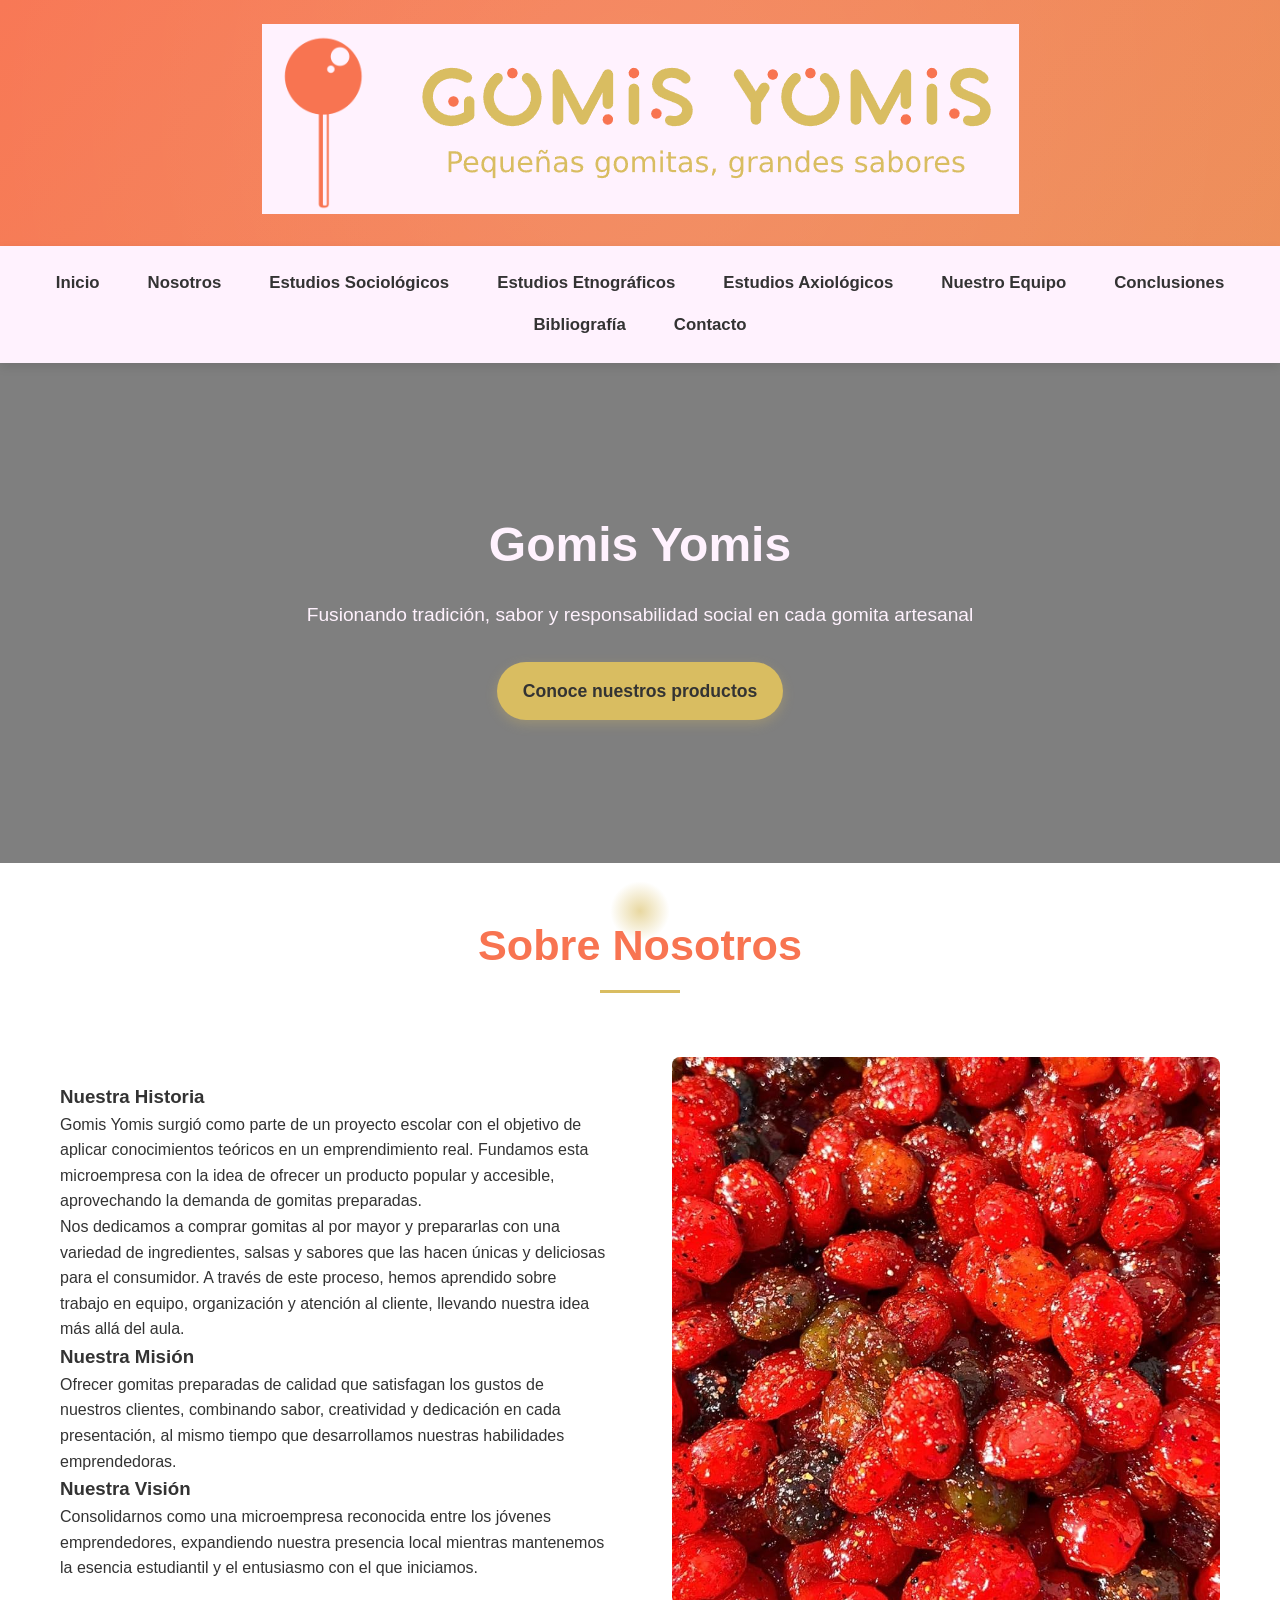
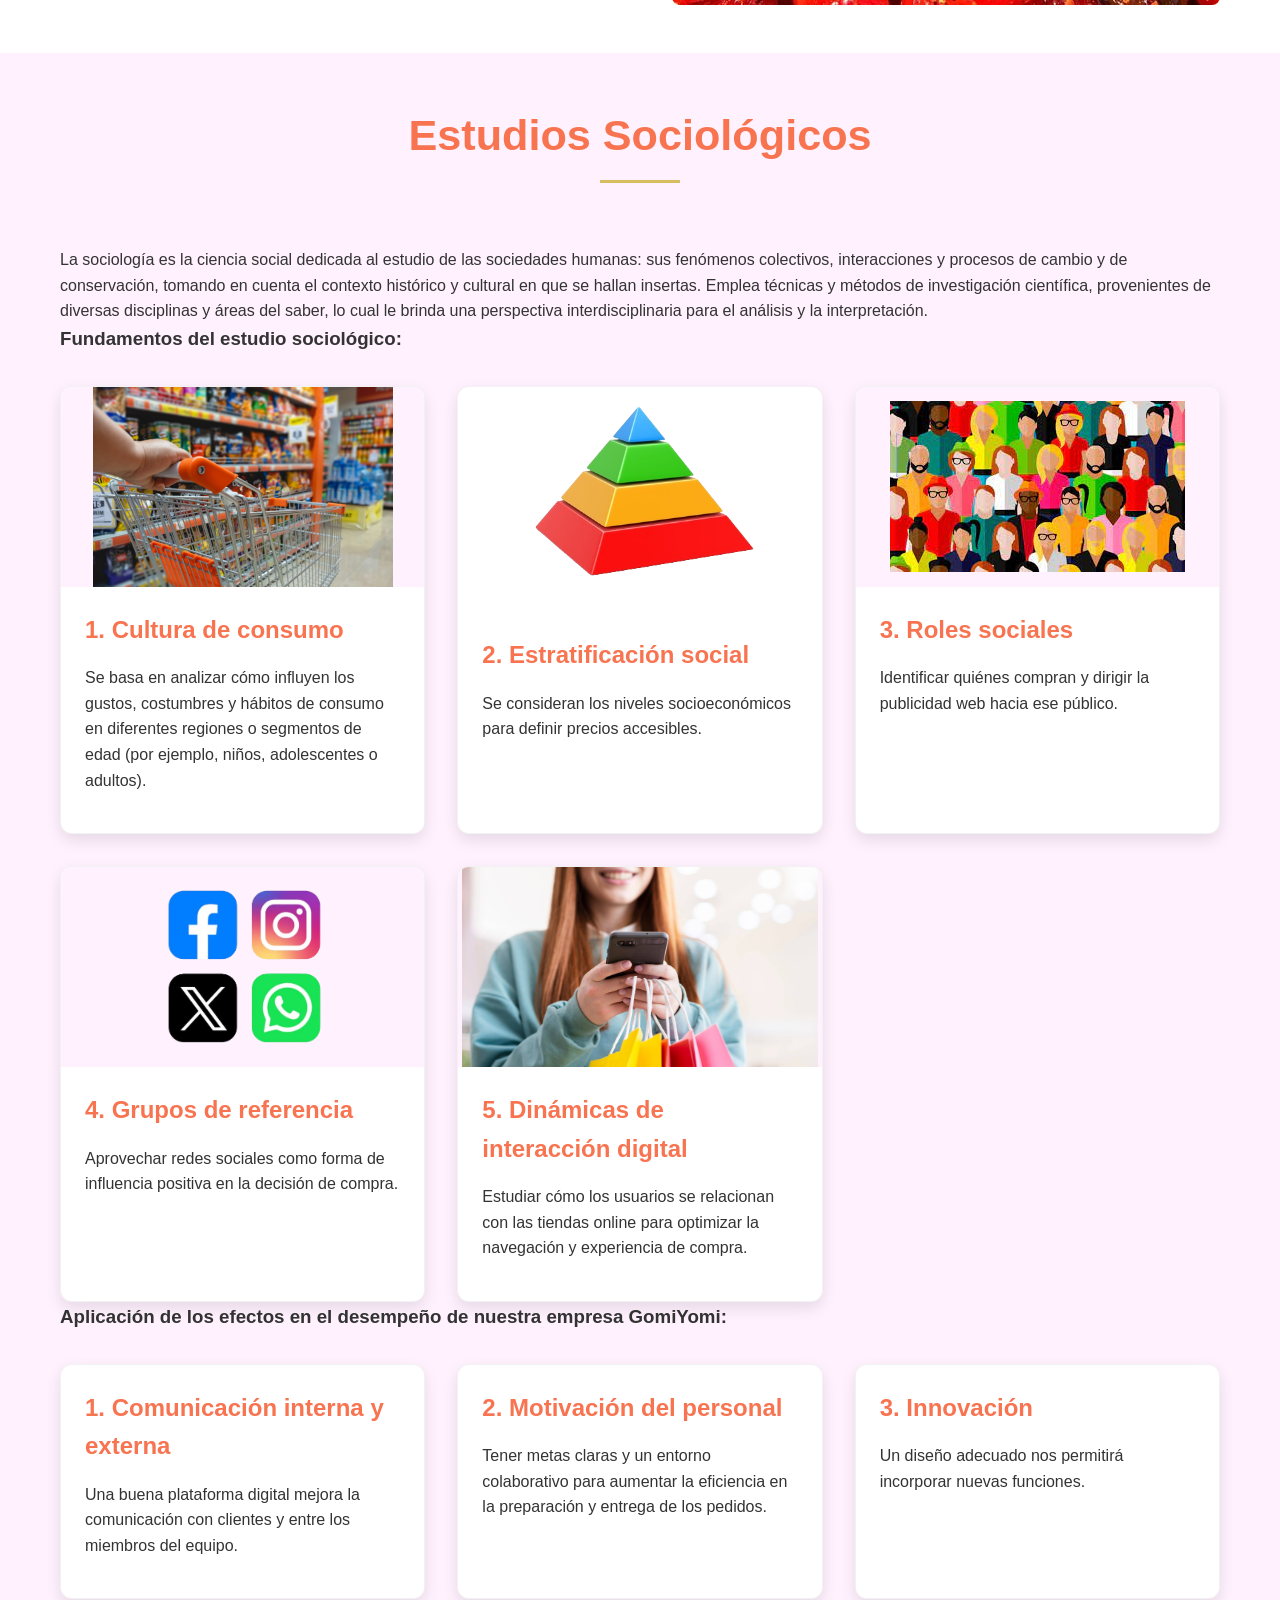
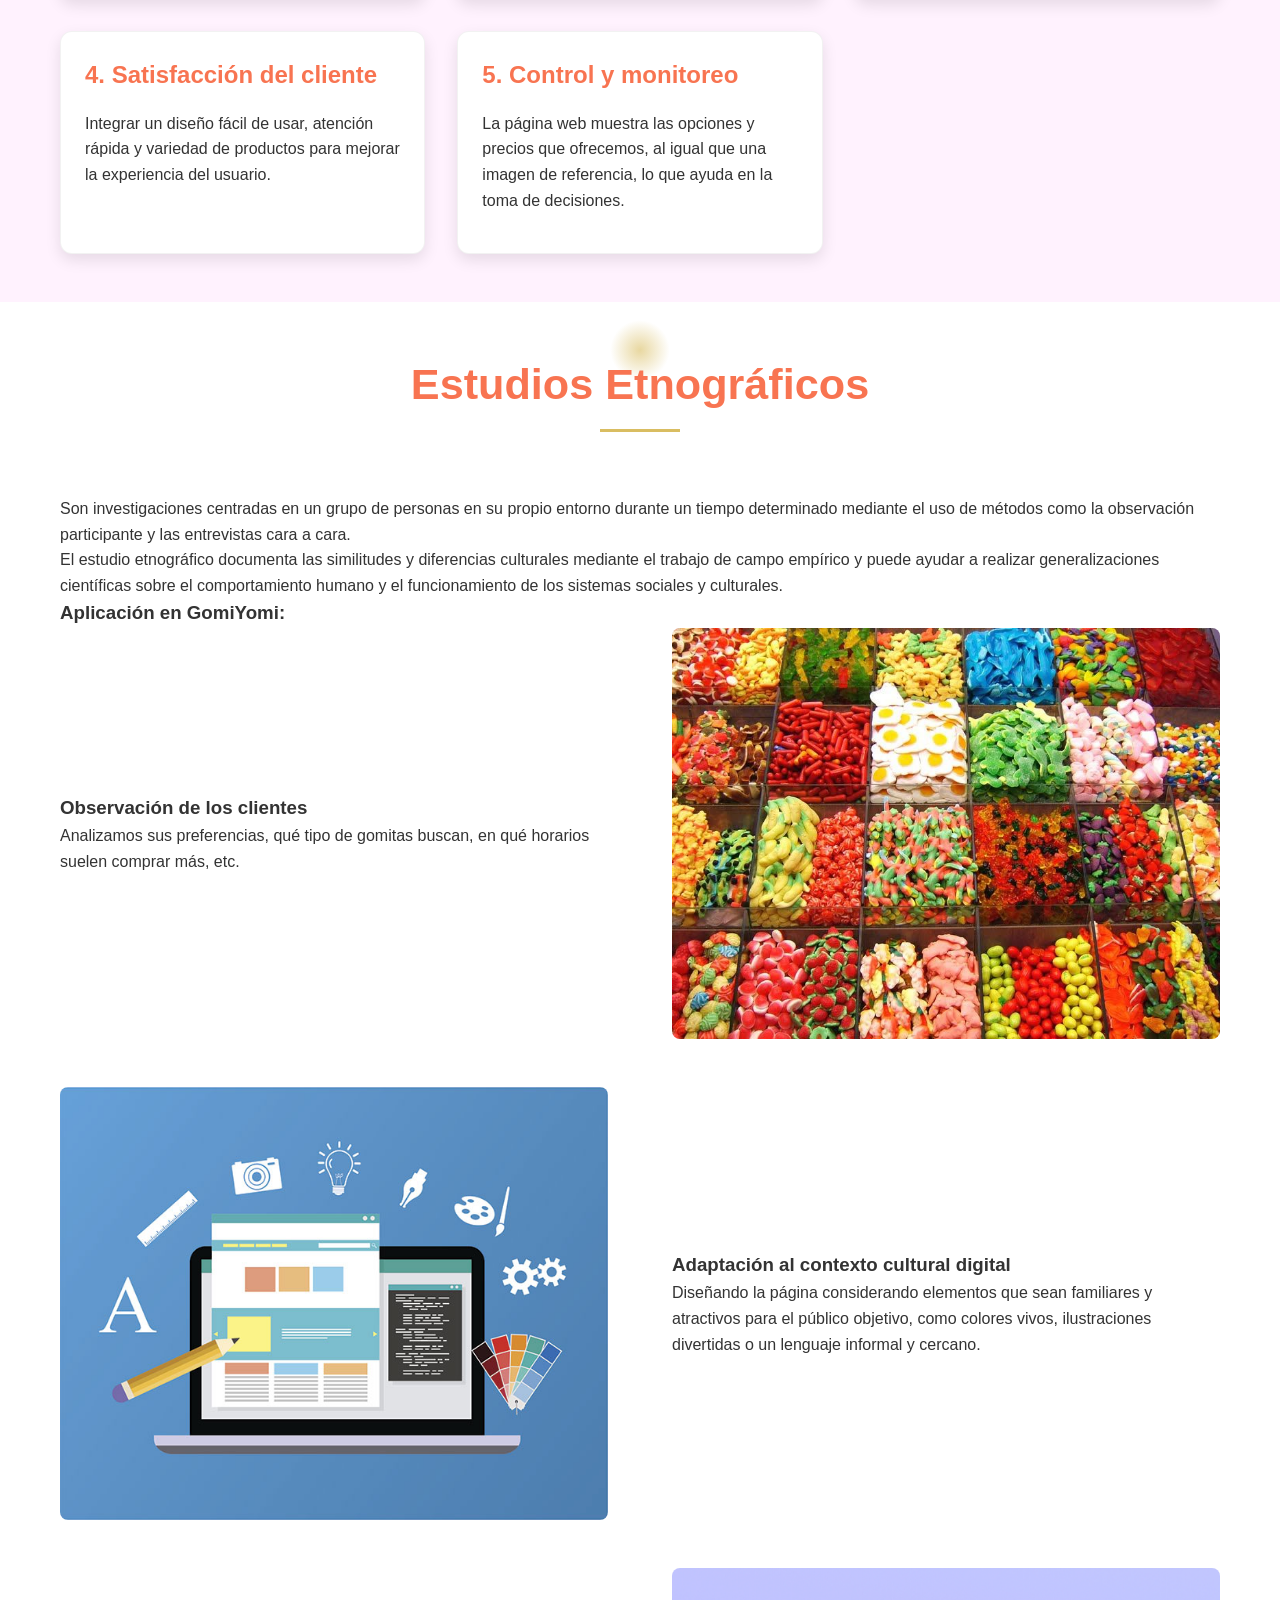
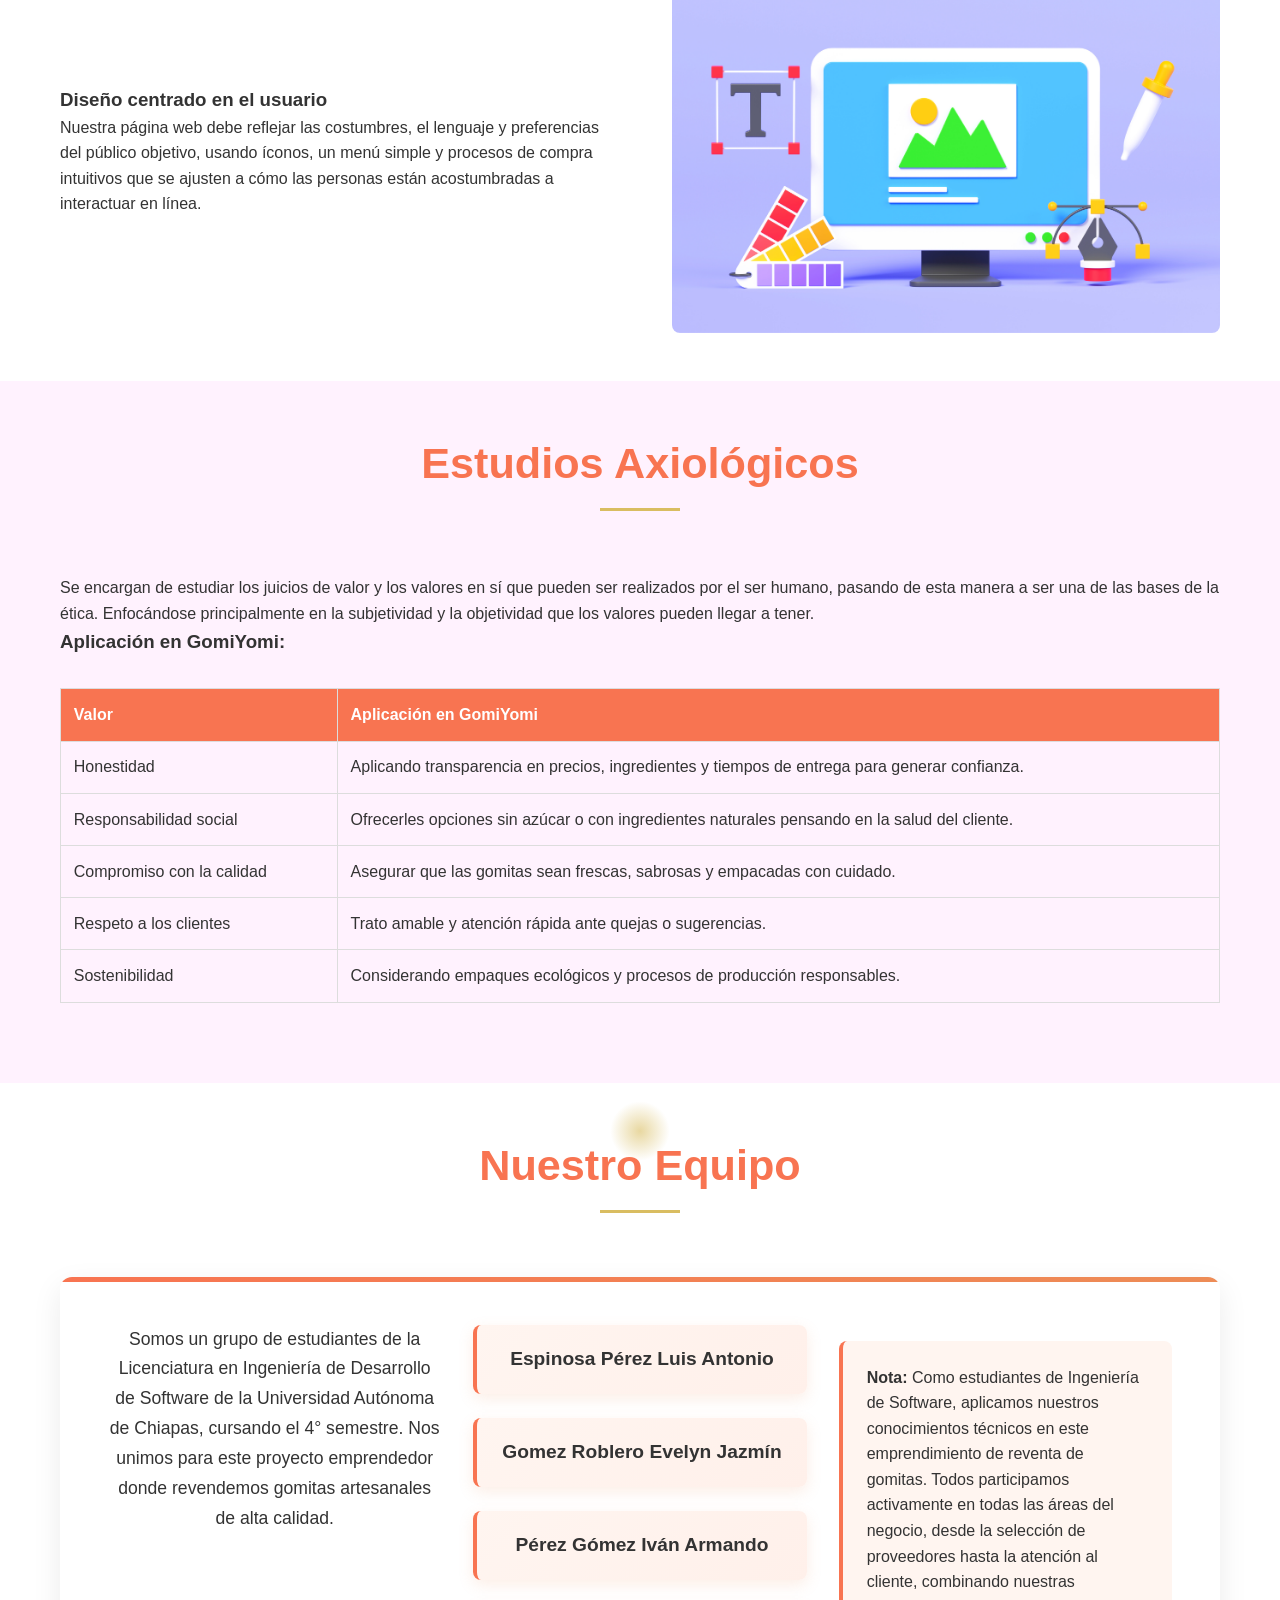
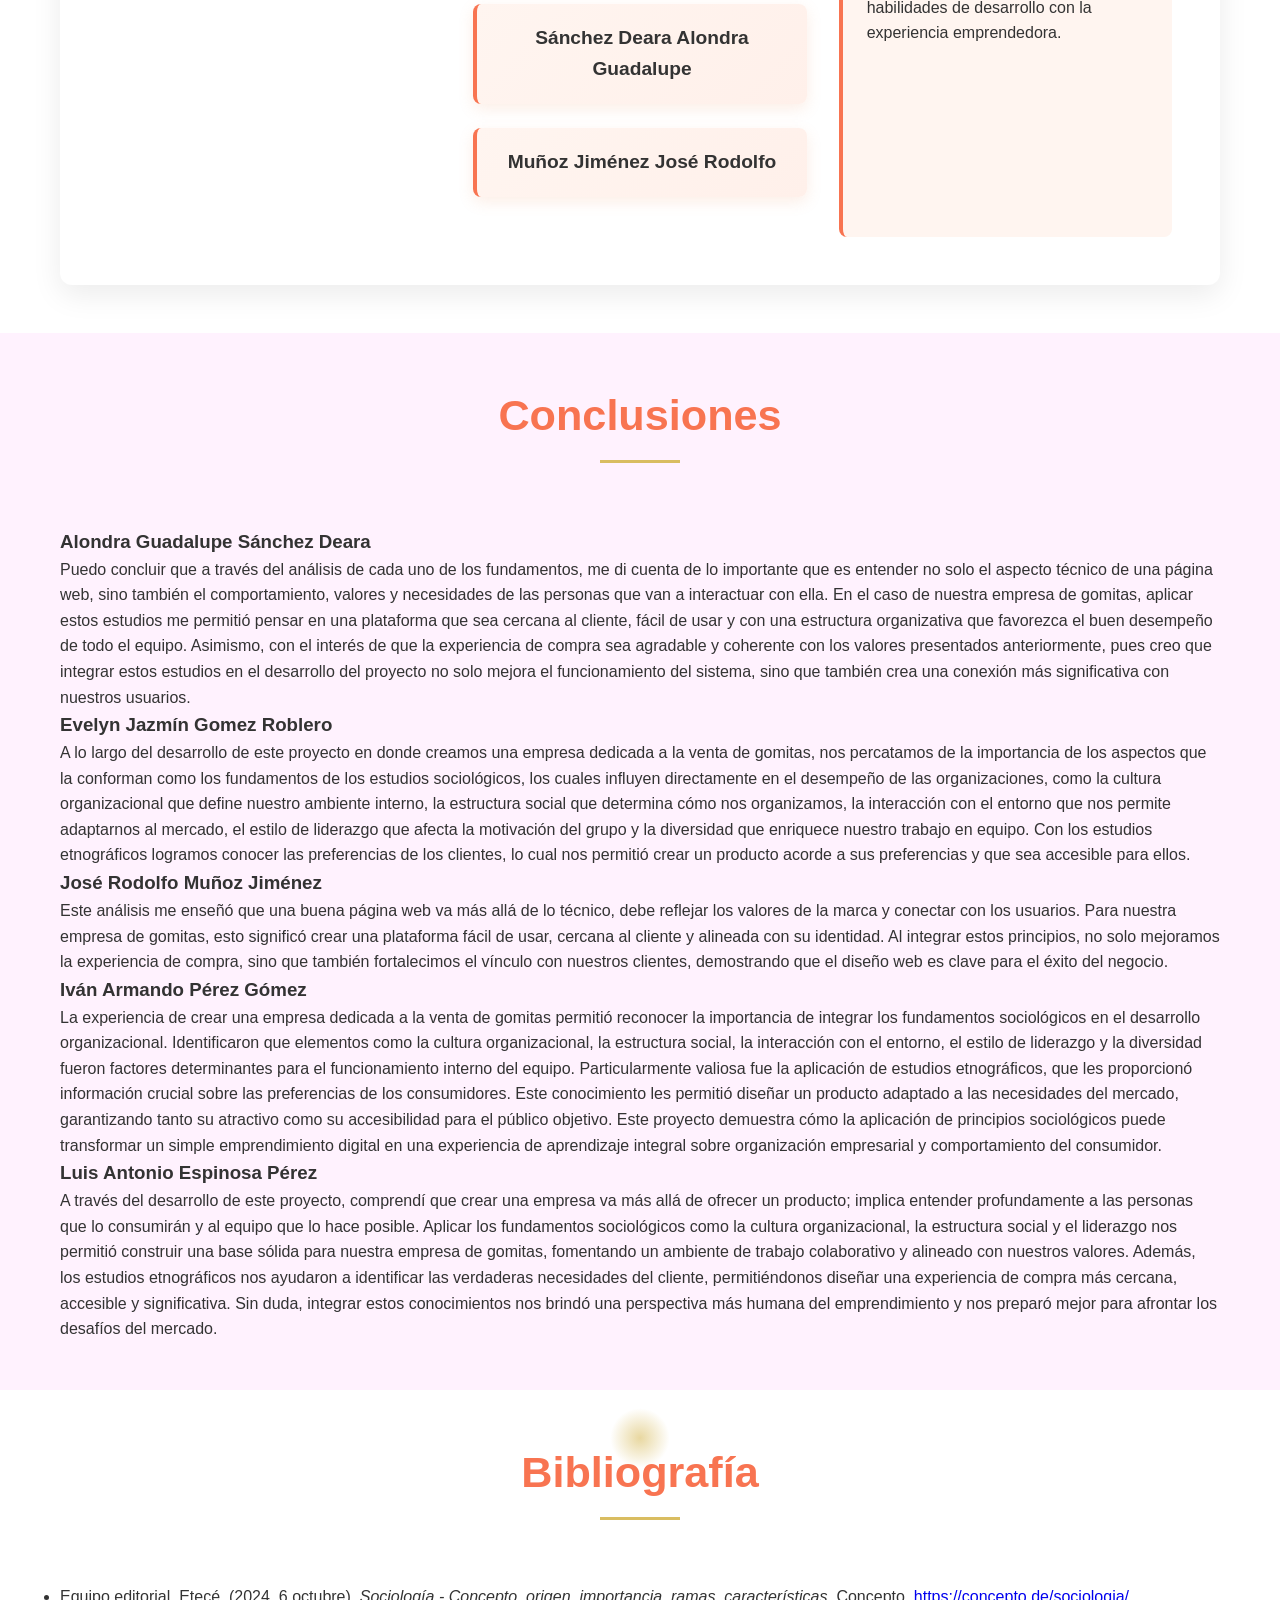
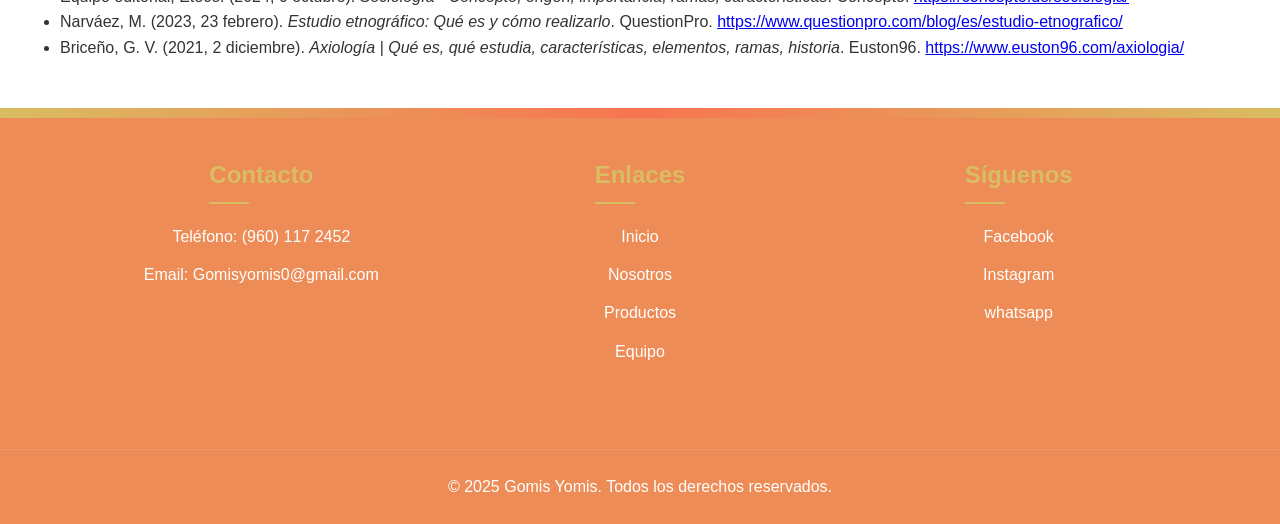
==== index.html @ 1a744a92 "Add files via upload" ====
<!DOCTYPE html>
<html lang="es">
<head>
<meta charset="UTF-8">
<meta name="viewport" content="width=device-width, initial-scale=1.0">
<title>Gomis Yomis - Dulzura con Identidad</title>
<link rel="stylesheet" href="CSSDEGOMITAS.css">
</head>
<body>
    <header>
        <div class="container">
            <div class="header-logo">
                <img src="logo.png" alt="Logo de Gomis Yomis" class="logo-image">
            </div>
        </div>
    </header>

<nav>
    <ul>
        <li><a href="#inicio">Inicio</a></li>
        <li><a href="#nosotros">Nosotros</a></li>
        <li><a href="#sociologia">Estudios Sociológicos</a></li>
        <li><a href="#etnografia">Estudios Etnográficos</a></li>
        <li><a href="#axiologia">Estudios Axiológicos</a></li>
        <li><a href="#equipo">Nuestro Equipo</a></li>
        <li><a href="#conclusiones">Conclusiones</a></li>
        <li><a href="#bibliografia">Bibliografía</a></li>
        <li><a href="#contacto">Contacto</a></li>
    </ul>
</nav>

<section class="hero" id="inicio">
    <div class="hero-content">
        <h1>Gomis Yomis</h1>
        <p>Fusionando tradición, sabor y responsabilidad social en cada gomita artesanal</p>
        <a href="gomitas.html" class="btn">Conoce nuestros productos</a>
    </div>
</section>

<section id="nosotros">
    <div class="container">
        <div class="section-title">
            <h2>Sobre Nosotros</h2>
        </div>
        <div class="about-content">
            <div class="about-text">
                <h3>Nuestra Historia</h3>
                <p>Gomis Yomis surgió como parte de un proyecto escolar con el objetivo de aplicar conocimientos teóricos en un emprendimiento real. Fundamos esta microempresa con la idea de ofrecer un producto popular y accesible, aprovechando la demanda de gomitas preparadas.</p>
                <p>Nos dedicamos a comprar gomitas al por mayor y prepararlas con una variedad de ingredientes, salsas y sabores que las hacen únicas y deliciosas para el consumidor. A través de este proceso, hemos aprendido sobre trabajo en equipo, organización y atención al cliente, llevando nuestra idea más allá del aula.</p>
                <h3>Nuestra Misión</h3>
                <p>Ofrecer gomitas preparadas de calidad que satisfagan los gustos de nuestros clientes, combinando sabor, creatividad y dedicación en cada presentación, al mismo tiempo que desarrollamos nuestras habilidades emprendedoras.</p>
                <h3>Nuestra Visión</h3>
                <p>Consolidarnos como una microempresa reconocida entre los jóvenes emprendedores, expandiendo nuestra presencia local mientras mantenemos la esencia estudiantil y el entusiasmo con el que iniciamos.</p>
            </div>
            <div class="about-image">
                <img src="fto1.jpg" alt="Gomitas preparadas por estudiantes emprendedores" />
            </div>
        </div>
    </div>
</section>


<section id="sociologia" style="background-color: var(--light-bg);">
    <div class="container">
        <div class="section-title">
            <h2>Estudios Sociológicos</h2>
        </div>
        <p>La sociología es la ciencia social dedicada al estudio de las sociedades humanas: sus fenómenos colectivos, interacciones y procesos de cambio y de conservación, tomando en cuenta el contexto histórico y cultural en que se hallan insertas. Emplea técnicas y métodos de investigación científica, provenientes de diversas disciplinas y áreas del saber, lo cual le brinda una perspectiva interdisciplinaria para el análisis y la interpretación.</p>
        
        <h3>Fundamentos del estudio sociológico:</h3>
        <div class="cards-container">
            <div class="card">
                <div class="card-img">
                    <img src="fto2.png" alt="Cultura de consumo" />
                </div>
                <div class="card-content">
                    <h3>1. Cultura de consumo</h3>
                    <p>Se basa en analizar cómo influyen los gustos, costumbres y hábitos de consumo en diferentes regiones o segmentos de edad (por ejemplo, niños, adolescentes o adultos).</p>
                </div>
            </div>
            
            <div class="card">
                <div style="display: flex; justify-content: center;">
                    <img src="estratificacion.png" alt="Estratificación social" style="width: 300px; height: auto;" />
                </div>
                <div class="card-content">
                    <h3>2. Estratificación social</h3>
                    <p>Se consideran los niveles socioeconómicos para definir precios accesibles.</p>
                </div>
            </div>
            
            
            <div class="card">
                <div class="card-img">
                    <img src="roles.jpeg" alt="Roles sociales" />
                </div>
                <div class="card-content">
                    <h3>3. Roles sociales</h3>
                    <p>Identificar quiénes compran y dirigir la publicidad web hacia ese público.</p>
                </div>
            </div>
            
            <div class="card">
                <div class="card-img">
                    <img src="red solcial.png" alt="Grupos de referencia" />
                </div>
                <div class="card-content">
                    <h3>4. Grupos de referencia</h3>
                    <p>Aprovechar redes sociales como forma de influencia positiva en la decisión de compra.</p>
                </div>
            </div>
            
            <div class="card">
                <div class="card-img">
                    <img src="dinamicas.jpg" alt="Dinámicas de interacción digital" />
                </div>
                <div class="card-content">
                    <h3>5. Dinámicas de interacción digital</h3>
                    <p>Estudiar cómo los usuarios se relacionan con las tiendas online para optimizar la navegación y experiencia de compra.</p>
                </div>
            </div>
        </div>
        
        <h3>Aplicación de los efectos en el desempeño de nuestra empresa GomiYomi:</h3>
        <div class="cards-container">
            <div class="card">
                <div class="card-content">
                    <h3>1. Comunicación interna y externa</h3>
                    <p>Una buena plataforma digital mejora la comunicación con clientes y entre los miembros del equipo.</p>
                </div>
            </div>
            
            <div class="card">
                <div class="card-content">
                    <h3>2. Motivación del personal</h3>
                    <p>Tener metas claras y un entorno colaborativo para aumentar la eficiencia en la preparación y entrega de los pedidos.</p>
                </div>
            </div>
            
            <div class="card">
                <div class="card-content">
                    <h3>3. Innovación</h3>
                    <p>Un diseño adecuado nos permitirá incorporar nuevas funciones.</p>
                </div>
            </div>
            
            <div class="card">
                <div class="card-content">
                    <h3>4. Satisfacción del cliente</h3>
                    <p>Integrar un diseño fácil de usar, atención rápida y variedad de productos para mejorar la experiencia del usuario.</p>
                </div>
            </div>
            
            <div class="card">
                <div class="card-content">
                    <h3>5. Control y monitoreo</h3>
                    <p>La página web muestra las opciones y precios que ofrecemos, al igual que una imagen de referencia, lo que ayuda en la toma de decisiones.</p>
                </div>
            </div>
        </div>
    </div>
</section>

<section id="etnografia">
    <div class="container">
        <div class="section-title">
            <h2>Estudios Etnográficos</h2>
        </div>
        
        <p>Son investigaciones centradas en un grupo de personas en su propio entorno durante un tiempo determinado mediante el uso de métodos como la observación participante y las entrevistas cara a cara.</p>
        
        <p>El estudio etnográfico documenta las similitudes y diferencias culturales mediante el trabajo de campo empírico y puede ayudar a realizar generalizaciones científicas sobre el comportamiento humano y el funcionamiento de los sistemas sociales y culturales.</p>
        
        <h3>Aplicación en GomiYomi:</h3>
        
        <div class="alternating-section">
            <div class="alternating-item">
                <div class="alternating-text">
                    <h3>Observación de los clientes</h3>
                    <p>Analizamos sus preferencias, qué tipo de gomitas buscan, en qué horarios suelen comprar más, etc.</p>
                </div>
                <div class="alternating-image">
                    <img src="observacion.jpg" alt="Observación de clientes" />
                </div>
            </div>
            
            <div class="alternating-item">
                <div class="alternating-text">
                    <h3>Adaptación al contexto cultural digital</h3>
                    <p>Diseñando la página considerando elementos que sean familiares y atractivos para el público objetivo, como colores vivos, ilustraciones divertidas o un lenguaje informal y cercano.</p>
                </div>
                <div class="alternating-image">
                    <img src="aplicacion.jpg" alt="Adaptación cultural digital" />
                </div>
            </div>
            
            <div class="alternating-item">
                <div class="alternating-text">
                    <h3>Diseño centrado en el usuario</h3>
                    <p>Nuestra página web debe reflejar las costumbres, el lenguaje y preferencias del público objetivo, usando íconos, un menú simple y procesos de compra intuitivos que se ajusten a cómo las personas están acostumbradas a interactuar en línea.</p>
                </div>
                <div class="alternating-image">
                    <img src="diseño.png" alt="Diseño centrado en usuario" />
                </div>
            </div>
        </div>
    </div>
</section>

<section id="axiologia" style="background-color: var(--light-bg);">
    <div class="container">
        <div class="section-title">
            <h2>Estudios Axiológicos</h2>
        </div>
        
        <p>Se encargan de estudiar los juicios de valor y los valores en sí que pueden ser realizados por el ser humano, pasando de esta manera a ser una de las bases de la ética. Enfocándose principalmente en la subjetividad y la objetividad que los valores pueden llegar a tener.</p>
        
        <h3>Aplicación en GomiYomi:</h3>
        
        <table>
            <tr>
                <th>Valor</th>
                <th>Aplicación en GomiYomi</th>
            </tr>
            <tr>
                <td>Honestidad</td>
                <td>Aplicando transparencia en precios, ingredientes y tiempos de entrega para generar confianza.</td>
            </tr>
            <tr>
                <td>Responsabilidad social</td>
                <td>Ofrecerles opciones sin azúcar o con ingredientes naturales pensando en la salud del cliente.</td>
            </tr>
            <tr>
                <td>Compromiso con la calidad</td>
                <td>Asegurar que las gomitas sean frescas, sabrosas y empacadas con cuidado.</td>
            </tr>
            <tr>
                <td>Respeto a los clientes</td>
                <td>Trato amable y atención rápida ante quejas o sugerencias.</td>
            </tr>
            <tr>
                <td>Sostenibilidad</td>
                <td>Considerando empaques ecológicos y procesos de producción responsables.</td>
            </tr>
        </table>
    </div>
</section>

<section id="equipo">
    <style>
        :root {
            --primary-color: #f87451;
            --secondary-color: #ed8c56;
            --accent-color: #e3a45b;
            --text-color: #333333;
            --light-bg: #fff2fe;
            --gold: #d9bd61;
        }
    
        * {
            margin: 0;
            padding: 0;
            box-sizing: border-box;
            font-family: 'Segoe UI', Tahoma, Geneva, Verdana, sans-serif;
        }
    
        body {
            color: var(--text-color);
            line-height: 1.6;
            font-size: 16px;
        }
    
        /* Container with responsive padding */
        .container {
            width: 100%;
            max-width: 1200px;
            margin: 0 auto;
            padding: 0 20px;
        }
    
        section {
            padding: 3rem 1rem;
        }
    
        .section-title {
            text-align: center;
            margin-bottom: 3rem;
            color: var(--primary-color);
            position: relative;
        }
    
        .section-title h2 {
            font-size: clamp(1.8rem, 5vw, 2.7rem);
            position: relative;
            display: inline-block;
            padding-bottom: 0.8rem;
            margin-bottom: 1rem;
        }
    
        .section-title h2::after {
            content: '';
            position: absolute;
            bottom: 0;
            left: 50%;
            transform: translateX(-50%);
            width: 80px;
            height: 3px;
            background-color: var(--gold);
        }
    
        .section-title::before {
            content: '';
            position: absolute;
            width: 60px;
            height: 60px;
            background: radial-gradient(circle, var(--gold) 0%, rgba(217,189,97,0) 70%);
            top: -30px;
            left: 50%;
            transform: translateX(-50%);
            border-radius: 50%;
            opacity: 0.6;
            z-index: -1;
        }
    
        .team-container {
            background-color: white;
            border-radius: 12px;
            padding: 2rem;
            box-shadow: 0 10px 30px rgba(0,0,0,0.08);
            margin-top: 1rem;
            position: relative;
            overflow: hidden;
        }
    
        .team-container::before {
            content: '';
            position: absolute;
            top: 0;
            left: 0;
            width: 100%;
            height: 5px;
            background: linear-gradient(to right, var(--primary-color), var(--secondary-color));
            z-index: 1;
        }
    
        .team-intro {
            text-align: center;
            margin-bottom: 2.5rem;
            font-size: 1.1rem;
            line-height: 1.7;
            color: var(--text-color);
            max-width: 800px;
            margin-left: auto;
            margin-right: auto;
        }
    
        .team-list {
            display: grid;
            grid-template-columns: repeat(auto-fit, minmax(280px, 1fr));
            gap: 1.5rem;
            margin-bottom: 2.5rem;
        }
    
        .team-list h3 {
            background: linear-gradient(135deg, #fff5f0, #fff0ea);
            padding: 1.2rem;
            border-radius: 8px;
            font-size: 1.2rem;
            color: var(--text-color);
            box-shadow: 0 5px 15px rgba(237, 140, 86, 0.15);
            transition: all 0.3s ease;
            position: relative;
            text-align: center;
            border-left: 4px solid var(--primary-color);
        }
    
        .team-list h3:hover {
            transform: translateY(-5px);
            box-shadow: 0 8px 20px rgba(237, 140, 86, 0.25);
        }
    
        .team-note {
            background-color: #fff5f0;
            border-left: 4px solid var(--primary-color);
            padding: 1.5rem;
            border-radius: 8px;
            position: relative;
            margin-top: 1rem;
        }
    
        .team-note p {
            margin: 0;
            color: var(--text-color);
            line-height: 1.6;
        }
    
        /* Animación fade-in para elementos */
        .fade-in {
            opacity: 0;
            transform: translateY(30px);
            transition: opacity 0.6s ease, transform 0.6s ease;
        }
    
        .fade-in.appear {
            opacity: 1;
            transform: translateY(0);
        }
    
        /* Media queries */
        @media (max-width: 576px) {
            .team-list {
                grid-template-columns: 1fr;
            }
    
            .team-container {
                padding: 1.5rem;
            }
    
            .team-list h3 {
                padding: 1rem;
                font-size: 1.1rem;
            }
        }
    
        @media (min-width: 768px) and (max-width: 991px) {
            .team-list {
                grid-template-columns: repeat(2, 1fr);
            }
        }
    
        @media (min-width: 1200px) {
            .team-container {
                padding: 3rem;
            }
        }
    </style>
    
    <div class="container">
        <div class="section-title">
            <h2>Nuestro Equipo</h2>
        </div>
        <div class="team-container fade-in">
            <p class="team-intro">Somos un grupo de estudiantes de la Licenciatura en Ingeniería de Desarrollo de Software de la Universidad Autónoma de Chiapas, cursando el 4° semestre. Nos unimos para este proyecto emprendedor donde revendemos gomitas artesanales de alta calidad.</p>
            
            <div class="team-list">
                <h3>Espinosa Pérez Luis Antonio</h3>
                <h3>Gomez Roblero Evelyn Jazmín</h3>
                <h3>Pérez Gómez Iván Armando</h3>
                <h3>Sánchez Deara Alondra Guadalupe</h3>
                <h3>Muñoz Jiménez José Rodolfo</h3>
            </div>
            
            <div class="team-note">
                <p><strong>Nota:</strong> Como estudiantes de Ingeniería de Software, aplicamos nuestros conocimientos técnicos en este emprendimiento de reventa de gomitas. Todos participamos activamente en todas las áreas del negocio, desde la selección de proveedores hasta la atención al cliente, combinando nuestras habilidades de desarrollo con la experiencia emprendedora.</p>
            </div>
        </div>
    </div>
    
    <script>
        // Script para activar la animación fade-in al scroll
        document.addEventListener('DOMContentLoaded', function() {
            const fadeElements = document.querySelectorAll('.fade-in');
            
            function checkFade() {
                fadeElements.forEach(element => {
                    const elementTop = element.getBoundingClientRect().top;
                    const elementBottom = element.getBoundingClientRect().bottom;
                    const isVisible = (elementTop < window.innerHeight) && (elementBottom > 0);
                    
                    if (isVisible) {
                        element.classList.add('appear');
                    }
                });
            }
            
            // Check on load
            checkFade();
            
            // Check on scroll
            window.addEventListener('scroll', checkFade);
        });
    </script>
</section>

<section id="conclusiones" style="background-color: var(--light-bg);">
    <div class="container">
        <div class="section-title">
            <h2>Conclusiones</h2>
        </div>
        
        <div class="conclusion-card">
            <h3>Alondra Guadalupe Sánchez Deara</h3>
            <p>Puedo concluir que a través del análisis de cada uno de los fundamentos, me di cuenta de lo importante que es entender no solo el aspecto técnico de una página web, sino también el comportamiento, valores y necesidades de las personas que van a interactuar con ella. En el caso de nuestra empresa de gomitas, aplicar estos estudios me permitió pensar en una plataforma que sea cercana al cliente, fácil de usar y con una estructura organizativa que favorezca el buen desempeño de todo el equipo. Asimismo, con el interés de que la experiencia de compra sea agradable y coherente con los valores presentados anteriormente, pues creo que integrar estos estudios en el desarrollo del proyecto no solo mejora el funcionamiento del sistema, sino que también crea una conexión más significativa con nuestros usuarios.</p>
        </div>
        
        <div class="conclusion-card">
            <h3>Evelyn Jazmín Gomez Roblero </h3>
            <p>A lo largo del desarrollo de este proyecto en donde creamos una empresa dedicada a la venta de gomitas, nos percatamos de la importancia de los aspectos que la conforman como los fundamentos de los estudios sociológicos, los cuales influyen directamente en el desempeño de las organizaciones, como la cultura organizacional que define nuestro ambiente interno, la estructura social que determina cómo nos organizamos, la interacción con el entorno que nos permite adaptarnos al mercado, el estilo de liderazgo que afecta la motivación del grupo y la diversidad que enriquece nuestro trabajo en equipo. Con los estudios etnográficos logramos conocer las preferencias de los clientes, lo cual nos permitió crear un producto acorde a sus preferencias y que sea accesible para ellos.</p>
        </div>
        
        <div class="conclusion-card">
            <h3>José Rodolfo Muñoz Jiménez</h3>
            <p>Este análisis me enseñó que una buena página web va más allá de lo técnico, debe reflejar los valores de la marca y conectar con los usuarios. Para nuestra empresa de gomitas, esto significó crear una plataforma fácil de usar, cercana al cliente y alineada con su identidad. Al integrar estos principios, no solo mejoramos la experiencia de compra, sino que también fortalecimos el vínculo con nuestros clientes, demostrando que el diseño web es clave para el éxito del negocio.</p>
        </div>
        
        <div class="conclusion-card">
            <h3>Iván Armando Pérez Gómez</h3>
            <p>La experiencia de crear una empresa dedicada a la venta de gomitas permitió reconocer la importancia de integrar los fundamentos sociológicos en el desarrollo organizacional. Identificaron que elementos como la cultura organizacional, la estructura social, la interacción con el entorno, el estilo de liderazgo y la diversidad fueron factores determinantes para el funcionamiento interno del equipo. Particularmente valiosa fue la aplicación de estudios etnográficos, que les proporcionó información crucial sobre las preferencias de los consumidores. Este conocimiento les permitió diseñar un producto adaptado a las necesidades del mercado, garantizando tanto su atractivo como su accesibilidad para el público objetivo. Este proyecto demuestra cómo la aplicación de principios sociológicos puede transformar un simple emprendimiento digital en una experiencia de aprendizaje integral sobre organización empresarial y comportamiento del consumidor.</p>
        </div>
        
        <div class="conclusion-card">
            <h3>Luis Antonio Espinosa Pérez</h3>
            <p>A través del desarrollo de este proyecto, comprendí que crear una empresa va más allá de ofrecer un producto; implica entender profundamente a las personas que lo consumirán y al equipo que lo hace posible. Aplicar los fundamentos sociológicos como la cultura organizacional, la estructura social y el liderazgo nos permitió construir una base sólida para nuestra empresa de gomitas, fomentando un ambiente de trabajo colaborativo y alineado con nuestros valores. Además, los estudios etnográficos nos ayudaron a identificar las verdaderas necesidades del cliente, permitiéndonos diseñar una experiencia de compra más cercana, accesible y significativa. Sin duda, integrar estos conocimientos nos brindó una perspectiva más humana del emprendimiento y nos preparó mejor para afrontar los desafíos del mercado.</p>
        </div>
    </div>
</section>

<section id="bibliografia">
    <div class="container">
        <div class="section-title">
            <h2>Bibliografía</h2>
        </div>
        <ul class="bibliography-list">
            <li>Equipo editorial, Etecé. (2024, 6 octubre). <em>Sociología - Concepto, origen, importancia, ramas, características</em>. Concepto. <a href="https://concepto.de/sociologia/#:~:text=La%20sociolog%C3%ADa%20es%20la%20ciencia%20social%20dedicada%20al,hist%C3%B3rico%20y%20cultural%20en%20que%20se%20hallan%20insertas" target="_blank">https://concepto.de/sociologia/</a></li>
            <li>Narváez, M. (2023, 23 febrero). <em>Estudio etnográfico: Qué es y cómo realizarlo</em>. QuestionPro. <a href="https://www.questionpro.com/blog/es/estudio-etnografico/" target="_blank">https://www.questionpro.com/blog/es/estudio-etnografico/</a></li>
            <li>Briceño, G. V. (2021, 2 diciembre). <em>Axiología | Qué es, qué estudia, características, elementos, ramas, historia</em>. Euston96. <a href="https://www.euston96.com/axiologia/" target="_blank">https://www.euston96.com/axiologia/</a></li>
        </ul>
    </div>
</section>

<footer id="contacto">
    <div class="footer-content">
        <div class="footer-section">
            <h3>Contacto</h3>
            <ul>
                <li>Teléfono: (960) 117 2452</li>
                <li>Email: Gomisyomis0@gmail.com</li>
            </ul>
        </div>
        <div class="footer-section">
            <h3>Enlaces</h3>
            <ul>
                <li><a href="#inicio">Inicio</a></li>
                <li><a href="#nosotros">Nosotros</a></li>
                <li><a href="gomitas.html">Productos</a></li>
                <li><a href="#equipo">Equipo</a></li>
            </ul>
        </div>
        <div class="footer-section">
            <h3>Síguenos</h3>
            <ul>
                <li><a href="https://www.facebook.com/share/1BcoYvVq2r/">Facebook</a></li>
                <li><a href="https://www.instagram.com/_gomisyomis/profilecard/?igsh=dW93Z3dxMThhY3Ri">Instagram</a></li>
                <li><a href="https://wa.me/529601172452">whatsapp</a></li>
            </ul>
        </div>
    </div>
    <div class="copyright">
        <p>&copy; 2025 Gomis Yomis. Todos los derechos reservados.</p>
    </div>
</footer>

<script src="jsdegomitas.js"></script>
</body>
</html>
---- CSSDEGOMITAS.css ----
:root {
    --primary-color: #f87451;
    --secondary-color: #ed8c56;
    --accent-color: #e3a45b;
    --text-color: #333333;
    --light-bg: #fff2fe;
    --gold: #d9bd61;
}

* {
    margin: 0;
    padding: 0;
    box-sizing: border-box;
    font-family: 'Segoe UI', Tahoma, Geneva, Verdana, sans-serif;
}

body {
    color: var(--text-color);
    line-height: 1.6;
    font-size: 16px; /* Base font size */
}

/* Container with responsive padding */
.container {
    width: 100%;
    max-width: 1200px;
    margin: 0 auto;
    padding: 0 20px; /* Default padding for all screens */
}

header {
    background: linear-gradient(135deg, var(--primary-color), var(--secondary-color));
    color: white;
    padding: 1.5rem 0;
    text-align: center;
    position: relative;
    overflow: hidden;
}

header::before {
    content: '';
    position: absolute;
    top: -50%;
    left: -50%;
    width: 200%;
    height: 200%;
    background: radial-gradient(circle, rgba(255,255,255,0.1) 0%, rgba(255,255,255,0) 70%);
    animation: rotate 25s linear infinite;
    z-index: 1;
}

header .container {
    position: relative;
    z-index: 2;
}

header h1 {
    margin-bottom: 0.5rem;
    font-size: clamp(1.8rem, 5vw, 2.5rem); /* Responsive font size */
    text-shadow: 2px 2px 4px rgba(0,0,0,0.2);
}

header p {
    font-size: clamp(1rem, 3vw, 1.25rem); /* Responsive font size */
    opacity: 0.9;
}

@keyframes rotate {
    0% {
        transform: rotate(0deg);
    }
    100% {
        transform: rotate(360deg);
    }
}

/* Navigation styles with responsive adjustments */
nav {
    background-color: rgba(255, 242, 254, 0.97);
    box-shadow: 0 4px 10px rgba(0,0,0,0.1);
    position: sticky;
    top: 0;
    z-index: 100;
    transition: all 0.3s ease;
}

nav.scrolled {
    padding: 0.5rem 0;
}

/* Mobile navigation toggle button */
.nav-toggle {
    display: none;
    background: none;
    border: none;
    font-size: 1.5rem;
    color: var(--text-color);
    cursor: pointer;
    padding: 0.5rem;
    transition: color 0.3s;
}

.nav-toggle:hover {
    color: var(--primary-color);
}

nav ul {
    display: flex;
    justify-content: center;
    list-style: none;
    padding: 1rem 0;
    flex-wrap: wrap; /* Allow items to wrap on smaller screens */
}

nav ul li {
    margin: 0 1.5rem;
    position: relative;
    padding: 0.5rem 0;
}

nav ul li a {
    color: var(--text-color);
    text-decoration: none;
    font-weight: 600;
    font-size: 1.05rem;
    transition: all 0.3s;
    padding: 0.5rem 0;
    position: relative;
}

nav ul li a:hover {
    color: var(--primary-color);
}

nav ul li a::after {
    content: '';
    position: absolute;
    bottom: -5px;
    left: 0;
    width: 0;
    height: 2px;
    background-color: var(--primary-color);
    transition: width 0.3s ease;
}

nav ul li a:hover::after {
    width: 100%;
}

.hero {
    background: linear-gradient(rgba(0,0,0,0.5), rgba(0,0,0,0.5)), url('/api/placeholder/800/400') center/cover no-repeat;
    height: 400px;
    display: flex;
    align-items: center;
    justify-content: center;
    text-align: center;
    color: #fff2fe;
    position: relative;
}

.hero-content {
    position: relative;
    max-width: 800px;
    padding: 0 2rem;
    width: 100%;
}

.hero-content h1 {
    font-size: clamp(2rem, 6vw, 3rem); /* Responsive font size */
    margin-bottom: 1rem;
}

.hero-content p {
    font-size: clamp(1rem, 3vw, 1.2rem); /* Responsive font size */
    margin-bottom: 2rem;
}

.btn {
    display: inline-block;
    background-color: var(--gold);
    color: var(--text-color);
    padding: 0.8rem 1.5rem; /* Slightly smaller for better mobile display */
    text-decoration: none;
    border-radius: 50px;
    font-weight: bold;
    font-size: 1.1rem;
    transition: all 0.3s;
    box-shadow: 0 4px 12px rgba(217,189,97,0.3);
    border: 2px solid transparent;
}

.btn:hover {
    background-color: transparent;
    border-color: var(--gold);
    color: #fff2fe;
    transform: translateY(-3px);
    box-shadow: 0 8px 20px rgba(217,189,97,0.5);
}

section {
    padding: 3rem 1rem; /* Reduced default padding for better mobile display */
}

.section-title {
    text-align: center;
    margin-bottom: 3rem;
    color: var(--primary-color);
    position: relative;
}

.section-title h2 {
    font-size: clamp(1.8rem, 5vw, 2.7rem); /* Responsive font size */
    position: relative;
    display: inline-block;
    padding-bottom: 0.8rem;
    margin-bottom: 1rem;
}

.section-title h2::after {
    content: '';
    position: absolute;
    bottom: 0;
    left: 50%;
    transform: translateX(-50%);
    width: 80px;
    height: 3px;
    background-color: var(--gold);
}

.section-title::before {
    content: '';
    position: absolute;
    width: 60px;
    height: 60px;
    background: radial-gradient(circle, var(--gold) 0%, rgba(217,189,97,0) 70%);
    top: -30px;
    left: 50%;
    transform: translateX(-50%);
    border-radius: 50%;
    opacity: 0.6;
    z-index: -1;
}

/* Responsive grid layout */
.about-content {
    display: flex;
    align-items: center;
    gap: 2rem;
    flex-wrap: wrap; /* Allow wrapping on smaller screens */
}

.about-text {
    flex: 1 1 300px; /* Minimum width before wrapping */
}

.about-image {
    flex: 1 1 300px; /* Minimum width before wrapping */
    border-radius: 8px;
    overflow: hidden;
}

.about-image img {
    width: 100%;
    height: auto;
    display: block;
}

.cards-container {
    display: grid;
    grid-template-columns: repeat(auto-fit, minmax(280px, 1fr));
    gap: 2rem;
    margin-top: 2rem;
}

.card {
    background-color: white;
    border-radius: 12px;
    overflow: hidden;
    box-shadow: 0 6px 15px rgba(0,0,0,0.1);
    transition: transform 0.4s, box-shadow 0.4s;
    border: 1px solid rgba(0,0,0,0.05);
}

.card:hover {
    transform: translateY(-10px);
    box-shadow: 0 12px 25px rgba(0,0,0,0.15);
}

.card-img {
    height: 200px;
    background: var(--light-bg);
    display: flex;
    align-items: center;
    justify-content: center;
}

.card-img img {
    max-width: 100%;
    max-height: 100%;
    object-fit: cover;
}

.card-content {
    padding: 1.5rem;
}

.card-content h3 {
    margin-bottom: 1rem;
    color: var(--primary-color);
    font-size: clamp(1.2rem, 4vw, 1.5rem); /* Responsive font size */
}

.card-content p {
    margin-bottom: 1rem;
}

.team-container {
    display: grid;
    grid-template-columns: repeat(auto-fit, minmax(220px, 1fr));
    gap: 2rem;
}

.team-member {
    text-align: center;
    background-color: white;
    border-radius: 12px;
    padding: 2rem 1.5rem; /* Slightly reduced padding for smaller screens */
    box-shadow: 0 10px 30px rgba(0,0,0,0.08);
    transition: all 0.4s ease;
    position: relative;
    z-index: 1;
    overflow: hidden;
}

.team-member::before {
    content: '';
    position: absolute;
    top: 0;
    left: 0;
    width: 100%;
    height: 5px;
    background: linear-gradient(to right, var(--primary-color), var(--secondary-color));
    z-index: -1;
    transition: height 0.4s ease;
}

.team-member:hover {
    transform: translateY(-15px);
}

.team-member:hover::before {
    height: 100%;
    opacity: 0.05;
}

.team-member img {
    width: 140px; /* Slightly smaller for mobile */
    height: 140px;
    border-radius: 50%;
    object-fit: cover;
    margin-bottom: 1.5rem;
    border: 5px solid #fff;
    box-shadow: 0 0 20px rgba(0,0,0,0.1);
    transition: all 0.4s ease;
}

.team-member:hover img {
    transform: scale(1.1);
    border-color: var(--light-bg);
}

.team-member h3 {
    color: var(--primary-color);
    margin-bottom: 0.7rem;
    font-size: clamp(1.2rem, 4vw, 1.4rem); /* Responsive font size */
}

.team-member p {
    margin-bottom: 1rem;
    transition: all 0.3s ease;
}

.alternating-section {
    display: flex;
    flex-direction: column;
    gap: 3rem;
}

.alternating-item {
    display: flex;
    gap: 2rem;
    align-items: center;
    flex-wrap: wrap; /* Allow wrapping on smaller screens */
}

.alternating-item:nth-child(even) {
    flex-direction: row-reverse;
}

.alternating-text {
    flex: 1 1 300px; /* Minimum width before wrapping */
}

.alternating-image {
    flex: 1 1 300px; /* Minimum width before wrapping */
    border-radius: 8px;
    overflow: hidden;
}

.alternating-image img {
    width: 100%;
    height: auto;
    display: block;
}

.reference-list {
    margin-top: 2rem;
    padding-left: 2rem;
}

.reference-list li {
    margin-bottom: 1rem;
}

footer {
    background-color: var(--secondary-color);
    color: white;
    padding: 3rem 0 1.5rem;
    text-align: center;
    position: relative;
    overflow: hidden;
}

footer::before {
    content: '';
    position: absolute;
    top: 0;
    left: 0;
    width: 100%;
    height: 10px;
    background: linear-gradient(to right, var(--gold), var(--primary-color), var(--gold));
}

.footer-content {
    display: flex;
    justify-content: space-between;
    max-width: 1200px;
    margin: 0 auto;
    padding: 0 2rem;
    position: relative;
    z-index: 2;
    flex-wrap: wrap; /* Allow wrapping on smaller screens */
}

.footer-section {
    flex: 1 1 250px; /* Minimum width before wrapping */
    margin: 0 1rem 2rem; /* Added bottom margin for spacing when wrapped */
    transition: all 0.3s ease;
}

.footer-section:hover {
    transform: translateY(-5px);
}

.footer-section h3 {
    margin-bottom: 1.2rem;
    color: var(--gold);
    position: relative;
    display: inline-block;
    padding-bottom: 0.6rem;
    font-size: clamp(1.2rem, 4vw, 1.5rem); /* Responsive font size */
}

.footer-section h3::after {
    content: '';
    position: absolute;
    bottom: 0;
    left: 0;
    width: 40px;
    height: 2px;
    background-color: var(--gold);
    transition: width 0.3s ease;
}

.footer-section:hover h3::after {
    width: 100%;
}

.footer-section ul {
    list-style: none;
}

.footer-section ul li {
    margin-bottom: 0.8rem;
}

.footer-section ul li a {
    color: white;
    text-decoration: none;
    transition: all 0.3s;
    position: relative;
    padding-left: 0;
}

.footer-section ul li a::before {
    content: '→';
    position: absolute;
    left: -20px;
    opacity: 0;
    transition: all 0.3s ease;
}

.footer-section ul li a:hover {
    color: var(--gold);
    padding-left: 20px;
}

.footer-section ul li a:hover::before {
    left: 0;
    opacity: 1;
}

.copyright {
    margin-top: 2.5rem;
    padding-top: 1.5rem;
    border-top: 1px solid rgba(255,255,255,0.1);
    width: 100%;
}

/* Animaciones para elementos al hacer scroll */
.fade-in {
    opacity: 0;
    transform: translateY(30px);
    transition: opacity 0.6s ease, transform 0.6s ease;
}

.fade-in.appear {
    opacity: 1;
    transform: translateY(0);
}

/* Estilos específicos para tabs */
.tab {
    display: none;
}

.tab.active {
    display: block;
}

.tab-buttons {
    display: flex;
    justify-content: center;
    margin-bottom: 2rem;
    flex-wrap: wrap; /* Allow wrapping on smaller screens */
    gap: 0.5rem; /* Add gap between wrapped items */
}

.tab-btn {
    padding: 0.8rem 1.5rem;
    background-color: var(--light-bg);
    border: none;
    border-radius: 4px;
    margin: 0 0.5rem;
    cursor: pointer;
    font-weight: bold;
    transition: background-color 0.3s;
}

.tab-btn.active {
    background-color: var(--primary-color);
    color: white;
}

/* Responsive table styles */
table {
    width: 100%;
    border-collapse: collapse;
    margin: 2rem 0;
}

table, th, td {
    border: 1px solid #ddd;
}

th, td {
    padding: 0.8rem;
    text-align: left;
}

th {
    background-color: var(--primary-color);
    color: white;
}

tr:nth-child(even) {
    background-color: var(--light-bg);
}

/* Enhanced Media Queries for different screen sizes */
/* Extra Small Devices (phones, 576px and down) */
@media (max-width: 576px) {
    body {
        font-size: 15px;
    }
    
    section {
        padding: 2rem 1rem;
    }
    
    .hero {
        height: 300px; /* Shorter hero for mobile */
    }
    
    .btn {
        padding: 0.7rem 1.3rem;
        font-size: 1rem;
    }
    
    .nav-toggle {
        display: block;
        position: absolute;
        right: 1rem;
        top: 1rem;
    }
    
    nav ul {
        flex-direction: column;
        align-items: center;
        padding: 0;
        max-height: 0;
        overflow: hidden;
        transition: max-height 0.5s ease;
    }
    
    nav ul.open {
        max-height: 500px;
        padding: 1rem 0;
    }
    
    nav ul li {
        margin: 0.5rem 0;
        width: 100%;
        text-align: center;
    }
    
    .team-member img {
        width: 120px;
        height: 120px;
    }
    
    /* Make tables responsive */
    table {
        display: block;
        overflow-x: auto;
        white-space: nowrap;
    }
    
    .footer-section {
        flex: 1 1 100%; /* Full width on smallest screens */
        text-align: center;
    }
    
    .footer-section h3::after {
        left: 50%;
        transform: translateX(-50%);
    }
}

/* Small Devices (landscape phones, 576px to 767px) */
@media (min-width: 577px) and (max-width: 767px) {
    nav ul {
        justify-content: space-around;
    }
    
    .nav-toggle {
        display: block;
        position: absolute;
        right: 1rem;
        top: 1rem;
    }
    
    nav ul {
        flex-direction: column;
        align-items: center;
        padding: 0;
        max-height: 0;
        overflow: hidden;
        transition: max-height 0.5s ease;
    }
    
    nav ul.open {
        max-height: 500px;
        padding: 1rem 0;
    }
    
    .alternating-item, 
    .alternating-item:nth-child(even) {
        flex-direction: column;
    }
    
    /* Make tables responsive */
    table {
        display: block;
        overflow-x: auto;
        white-space: nowrap;
    }
}

/* Medium Devices (tablets, 768px to 991px) */
@media (min-width: 768px) and (max-width: 991px) {
    .container {
        padding: 0 15px;
    }

    nav ul li {
        margin: 0 1rem;
    }
    
    .alternating-item, 
    .alternating-item:nth-child(even) {
        flex-direction: column;
    }
    
    .footer-section {
        flex: 1 1 45%; /* Two columns on medium screens */
    }
    
    /* Make tables responsive */
    table {
        display: block;
        overflow-x: auto;
        white-space: nowrap;
    }
}

/* Large Devices (desktops, 992px to 1199px) */
@media (min-width: 992px) and (max-width: 1199px) {
    .container {
        padding: 0 20px;
    }
    
    .about-content,
    .alternating-item {
        gap: 3rem;
    }
}

/* Extra Large Devices (large desktops, 1200px and up) */
@media (min-width: 1200px) {
    section {
        padding: 5rem 2rem; /* More padding on larger screens */
    }
    
    .container {
        padding: 0 30px;
    }
    
    .hero {
        height: 500px; /* Taller hero for larger screens */
    }
    
    .about-content,
    .alternating-item {
        gap: 4rem;
    }
}
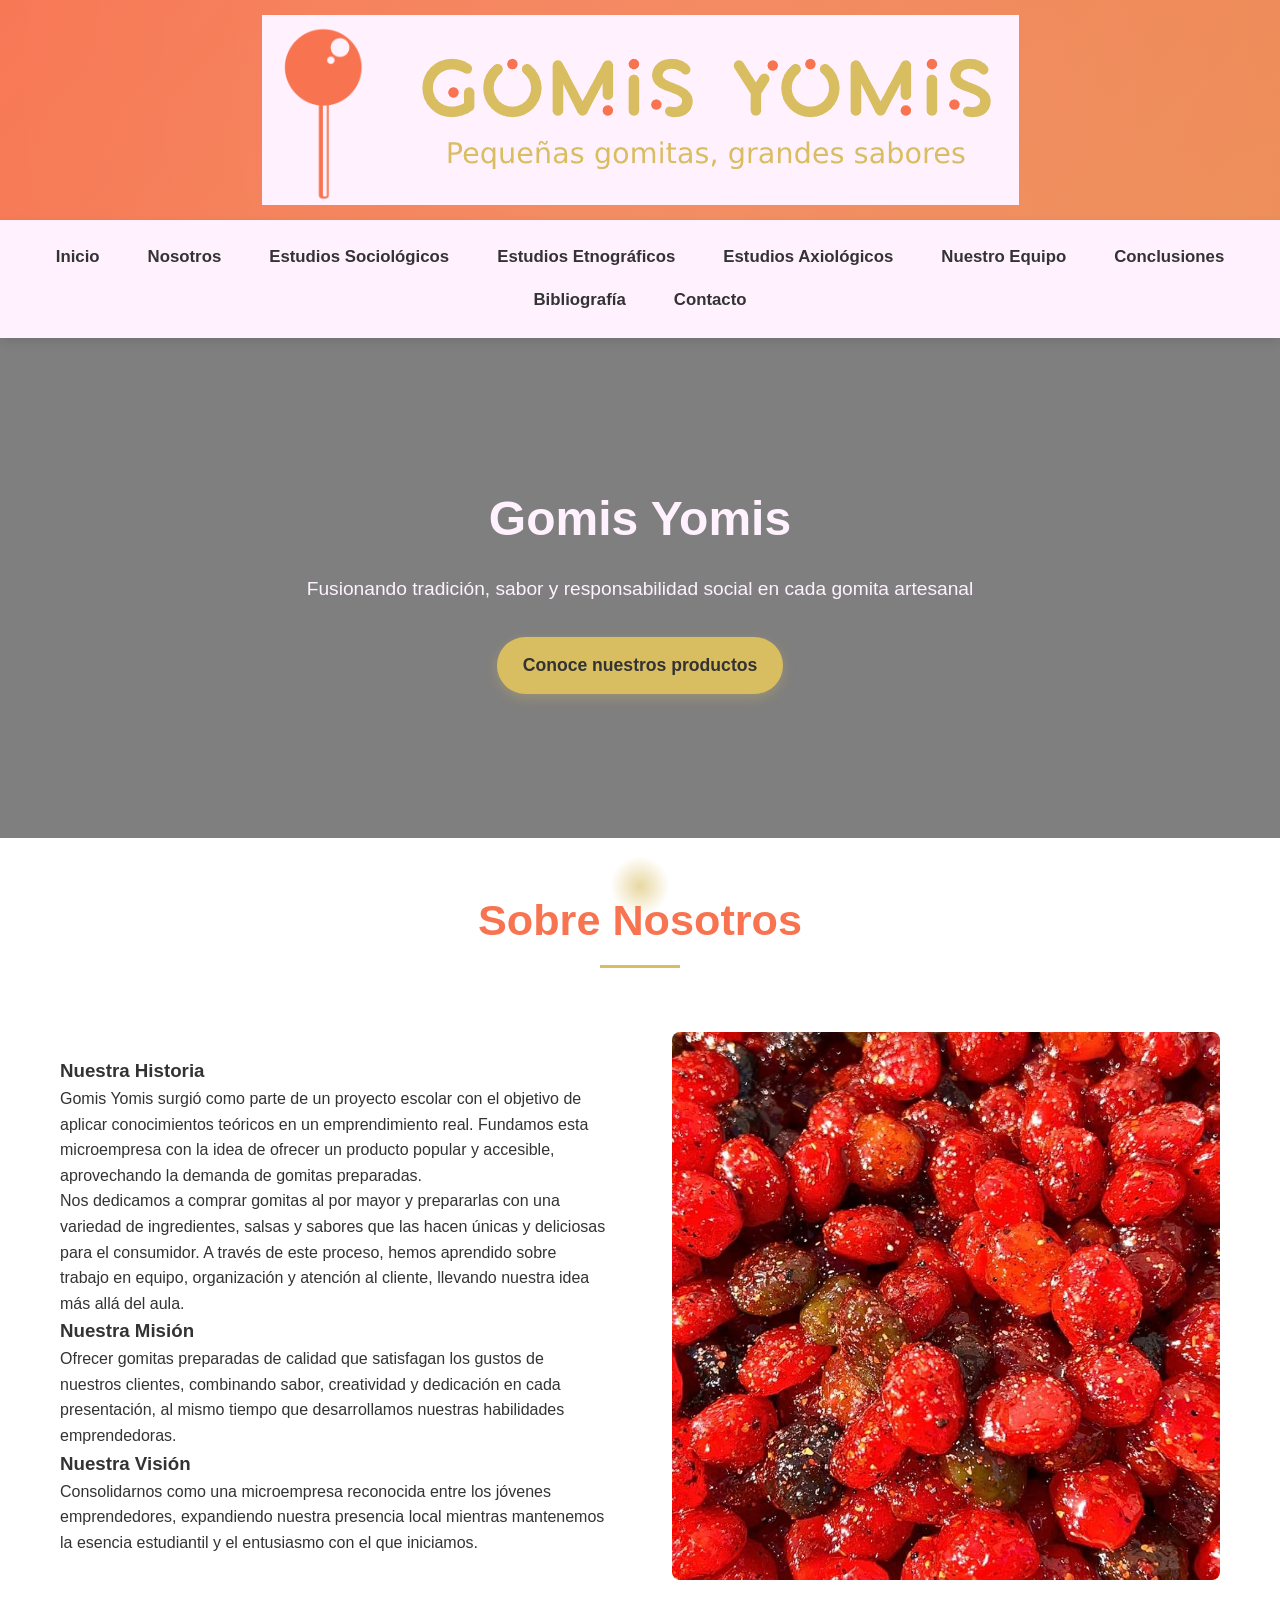
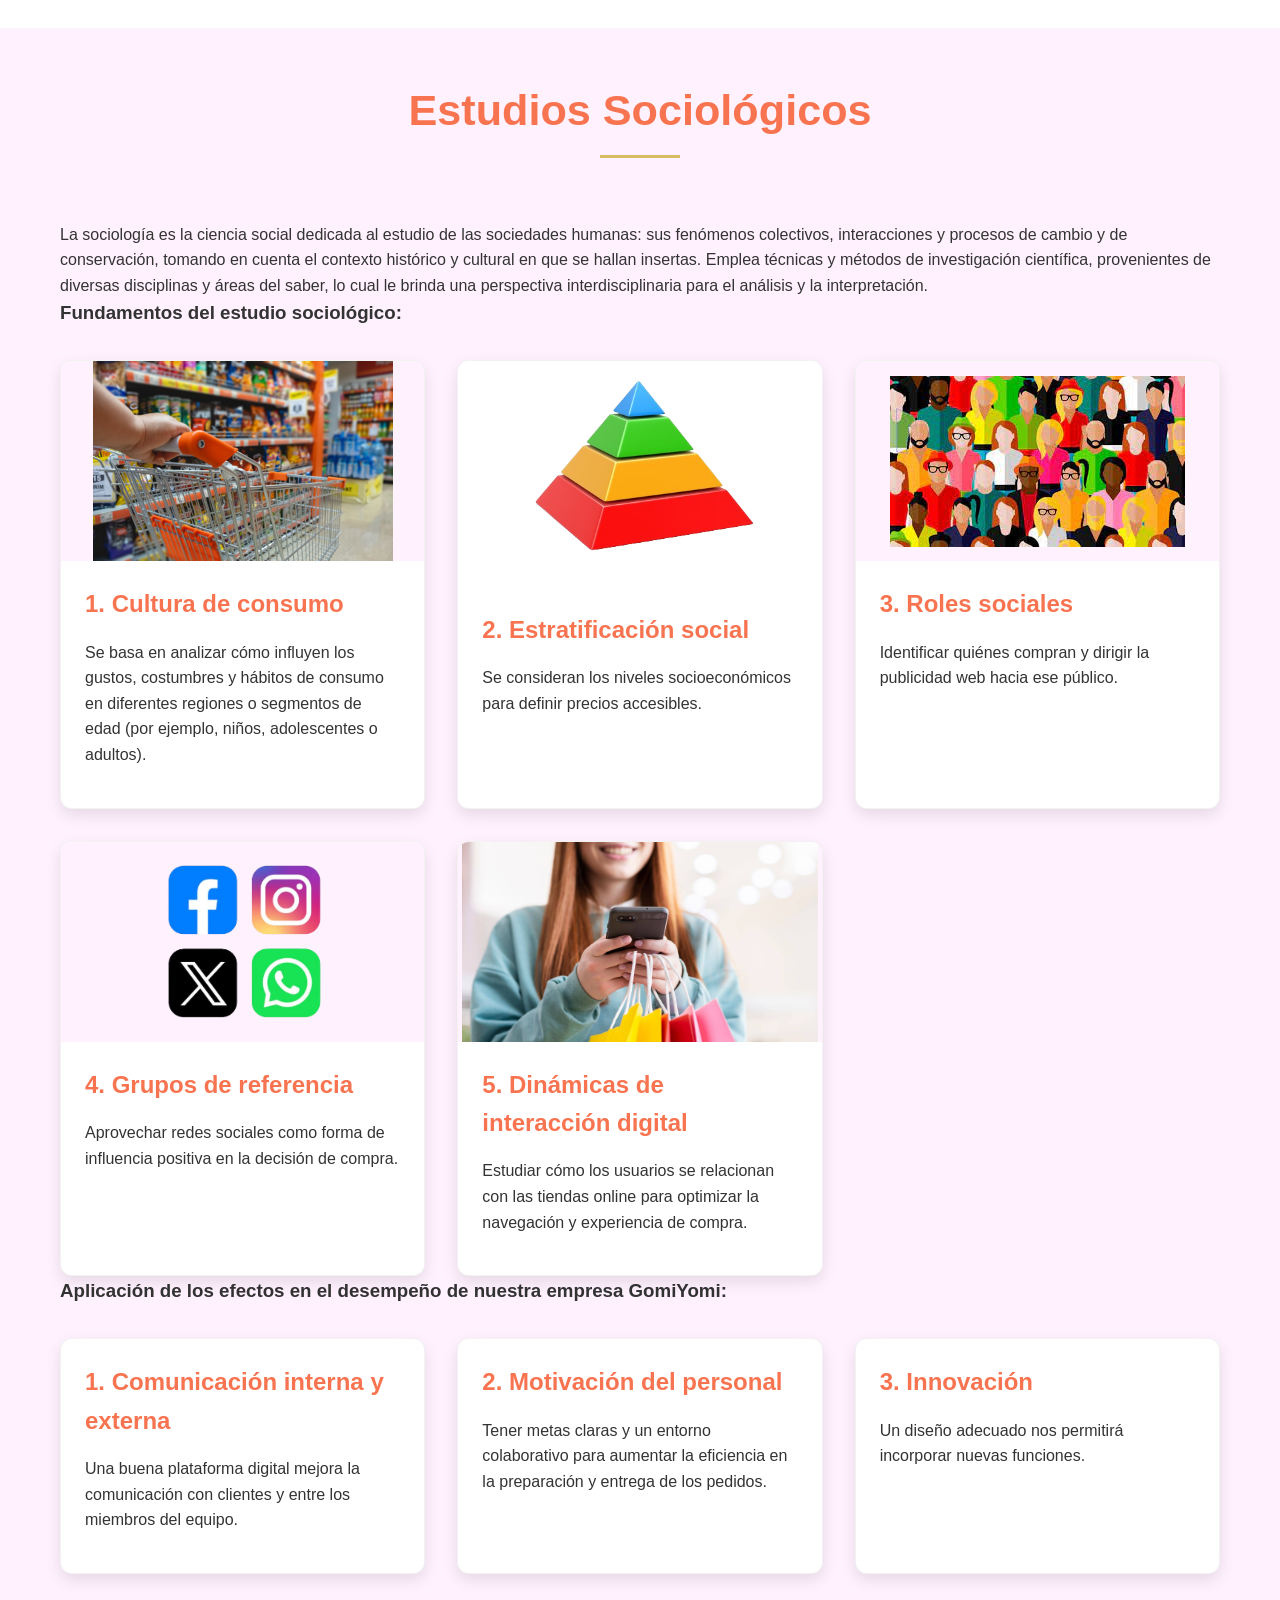
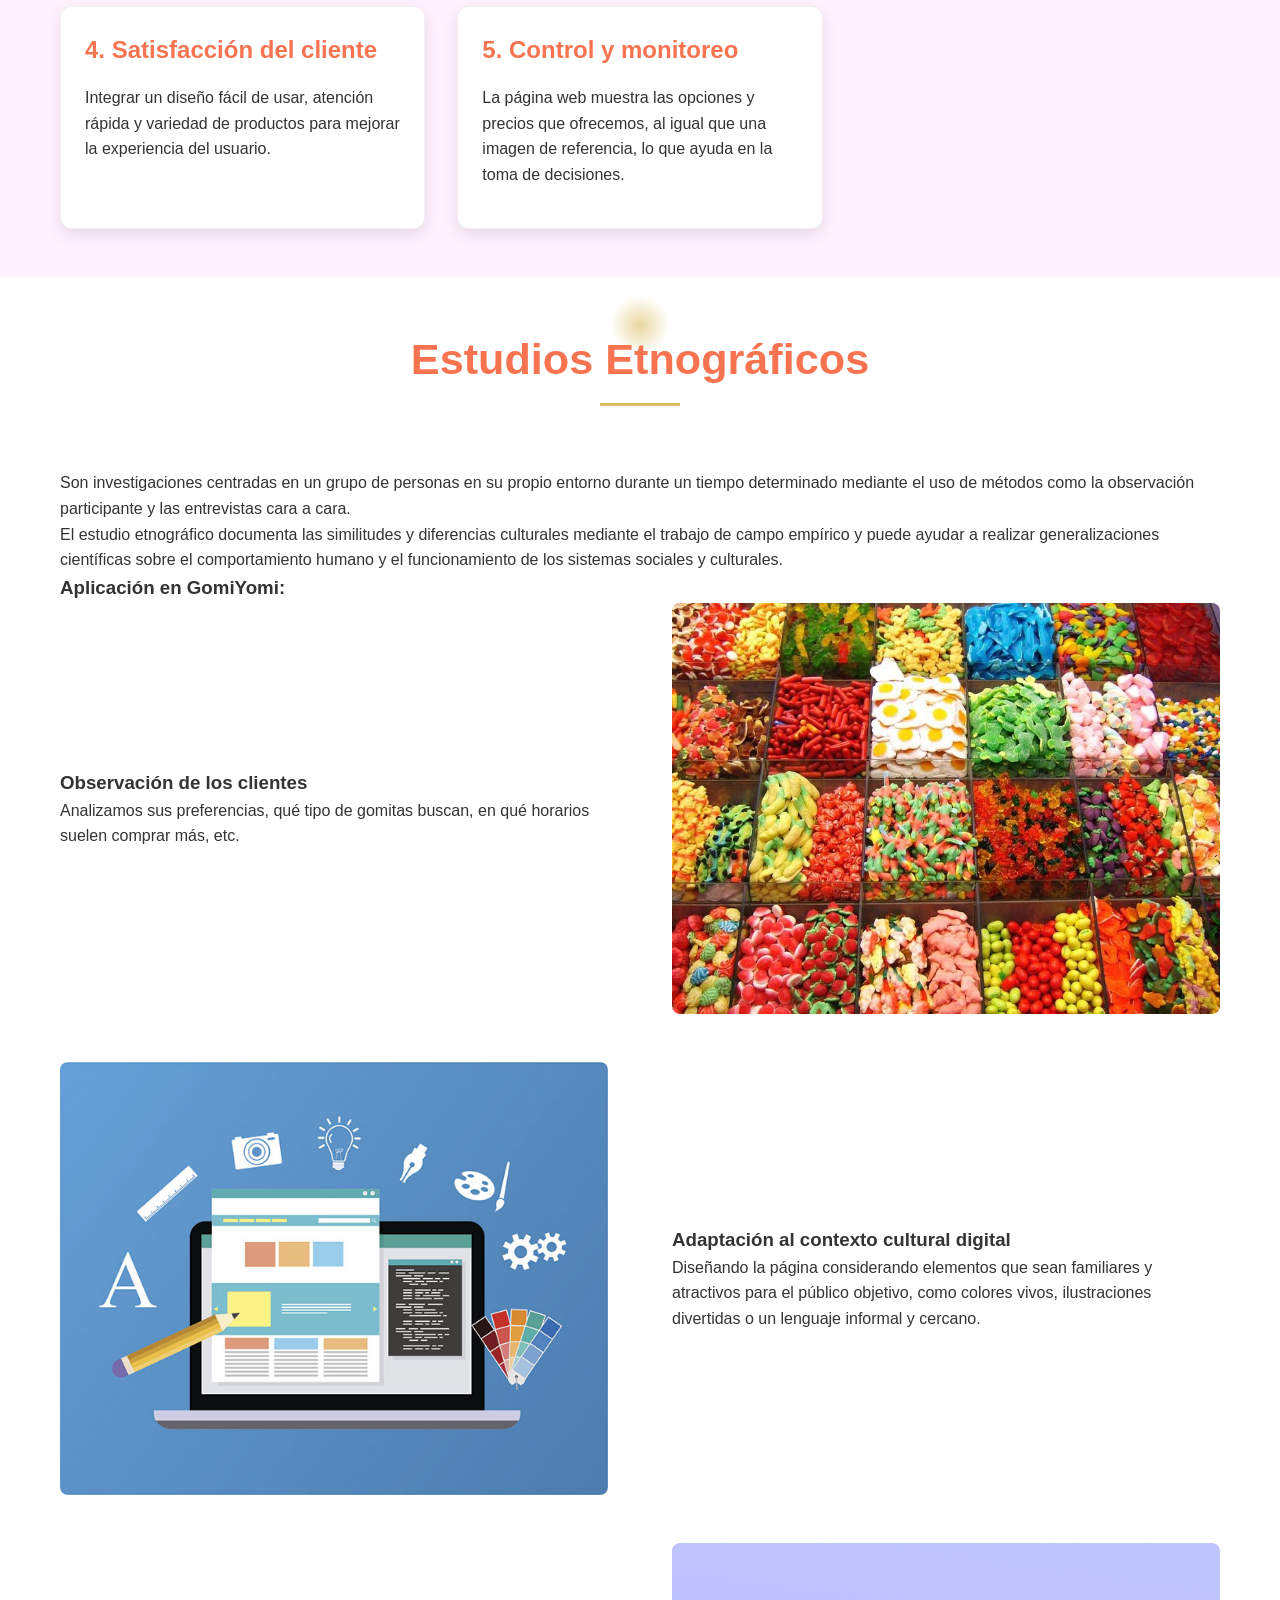
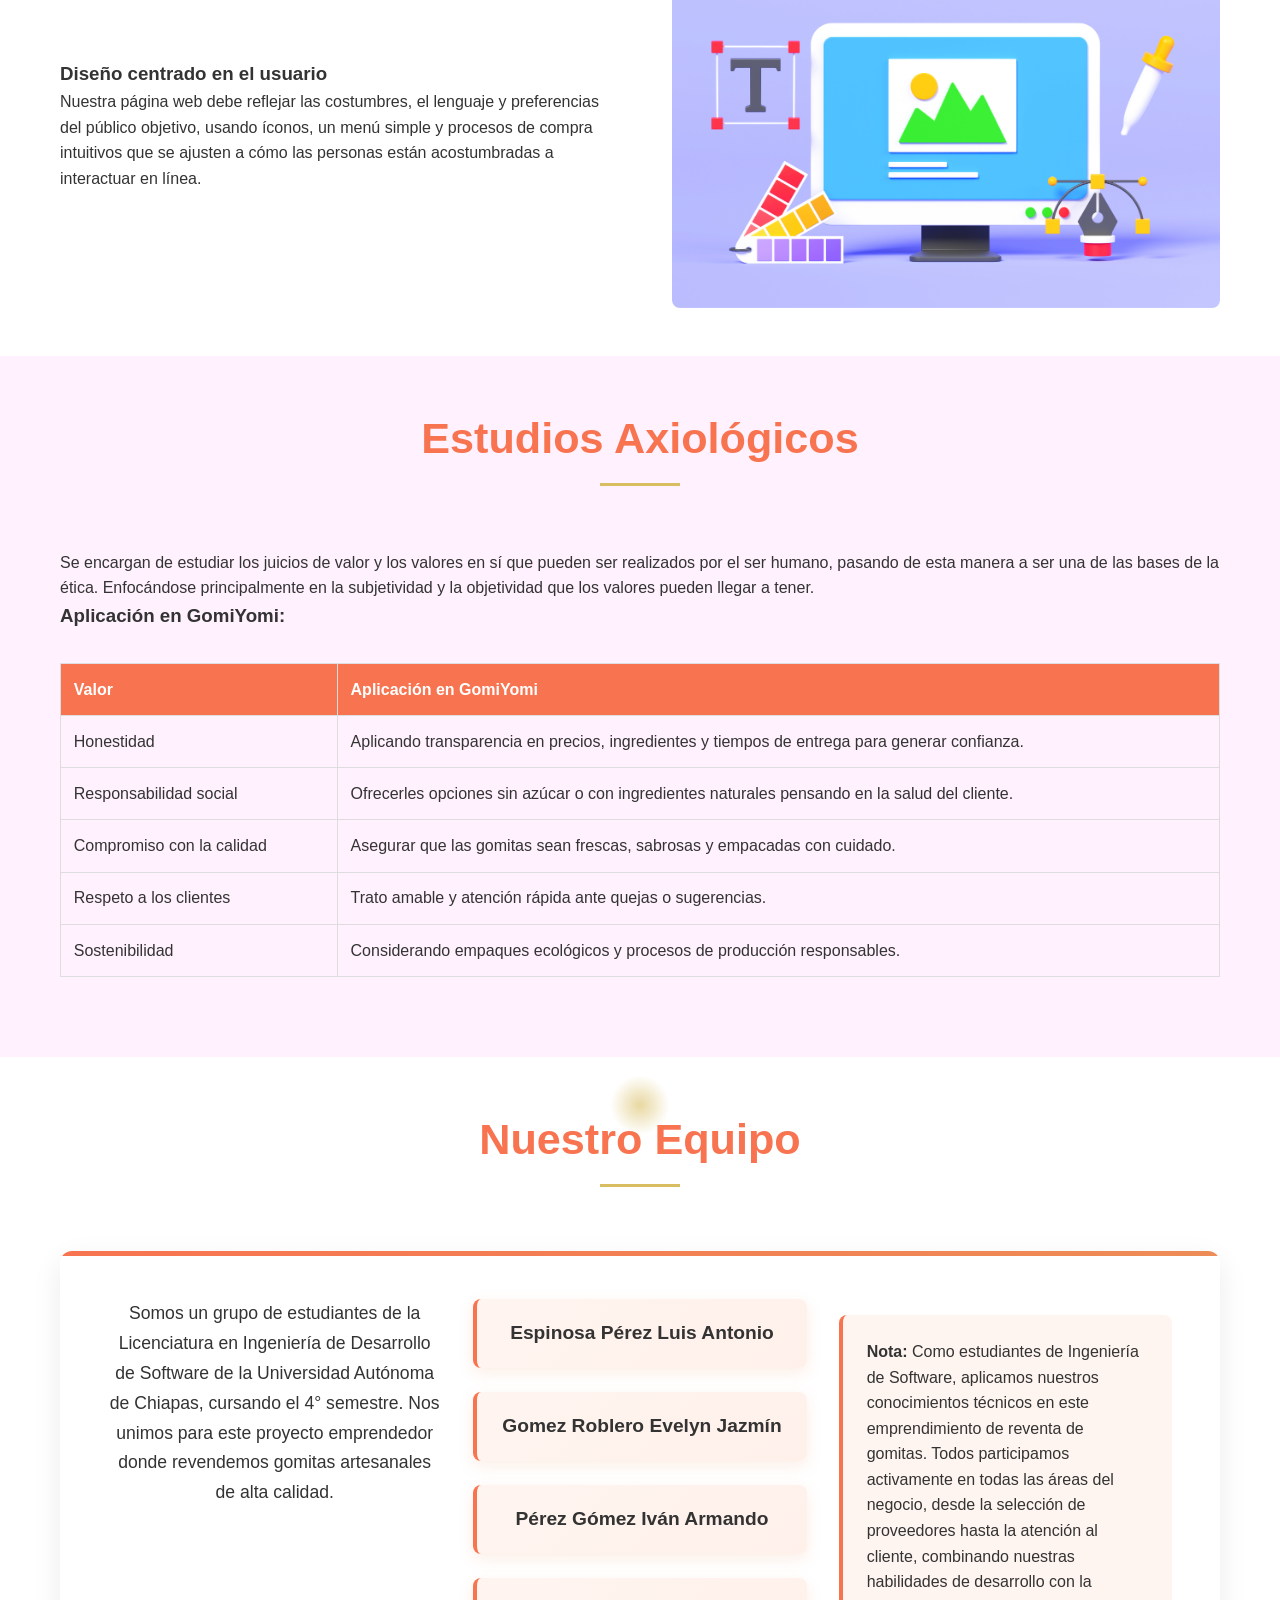
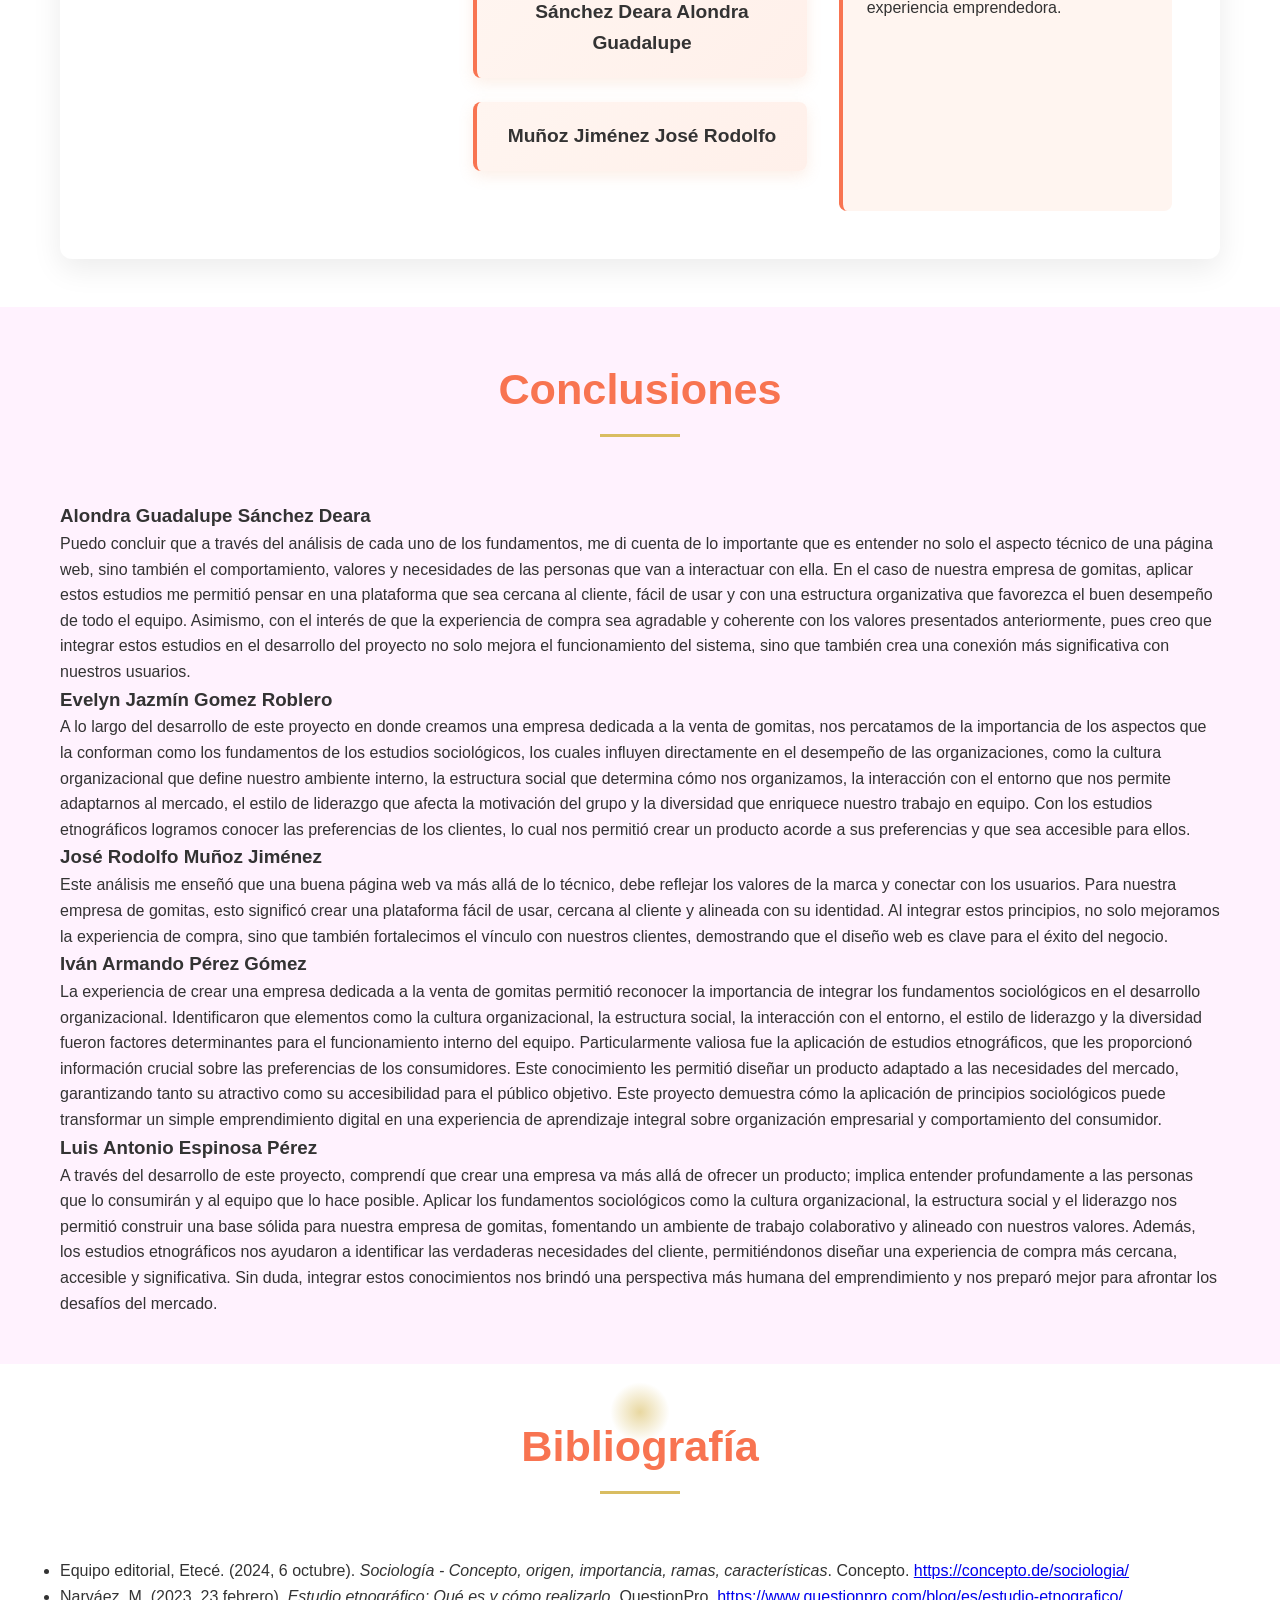
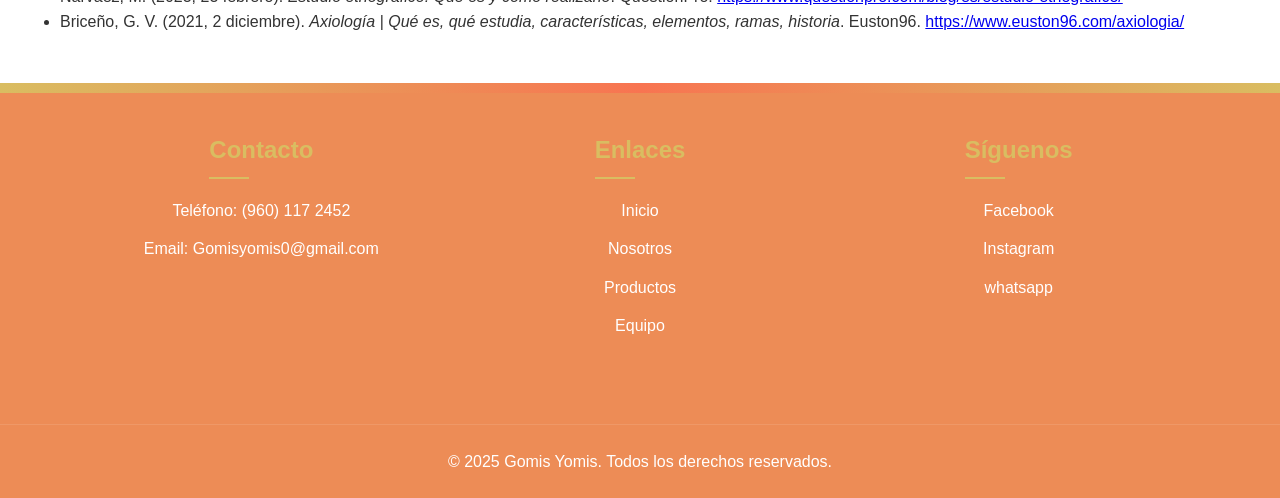
==== commit 299d20aa: "index.html" ====
--- a/index.html
+++ b/index.html
@@ -7,13 +7,45 @@
 <link rel="stylesheet" href="CSSDEGOMITAS.css">
 </head>
 <body>
-    <header>
-        <div class="container">
-            <div class="header-logo">
-                <img src="logo.png" alt="Logo de Gomis Yomis" class="logo-image">
-            </div>
-        </div>
-    </header>
+ 
+<style>
+    /* Estilos para el header */
+    header {
+        background-color: #fff;
+        padding: 15px 0;
+        box-shadow: 0 2px 10px rgba(0, 0, 0, 0.1);
+    }
+
+    .container {
+        width: 100%;
+        max-width: 1200px;
+        margin: 0 auto;
+        padding: 0 20px;
+    }
+
+    .header-logo {
+        display: flex;
+        justify-content: center;
+        align-items: center;
+    }
+
+    /* Estilo simple para centrar el logo */
+    .logo-image {
+        max-width: 100%;
+        height: auto;
+        display: block;
+        margin: 0 auto;
+    }
+</style>
+
+<header>
+    <div class="container">
+        <div class="header-logo">
+            <img src="logo.png" alt="Logo de Gomis Yomis" class="logo-image">
+        </div>
+    </div>
+</header>
+
 
 <nav>
     <ul>
@@ -562,4 +594,4 @@
 
 <script src="jsdegomitas.js"></script>
 </body>
-</html>+</html>
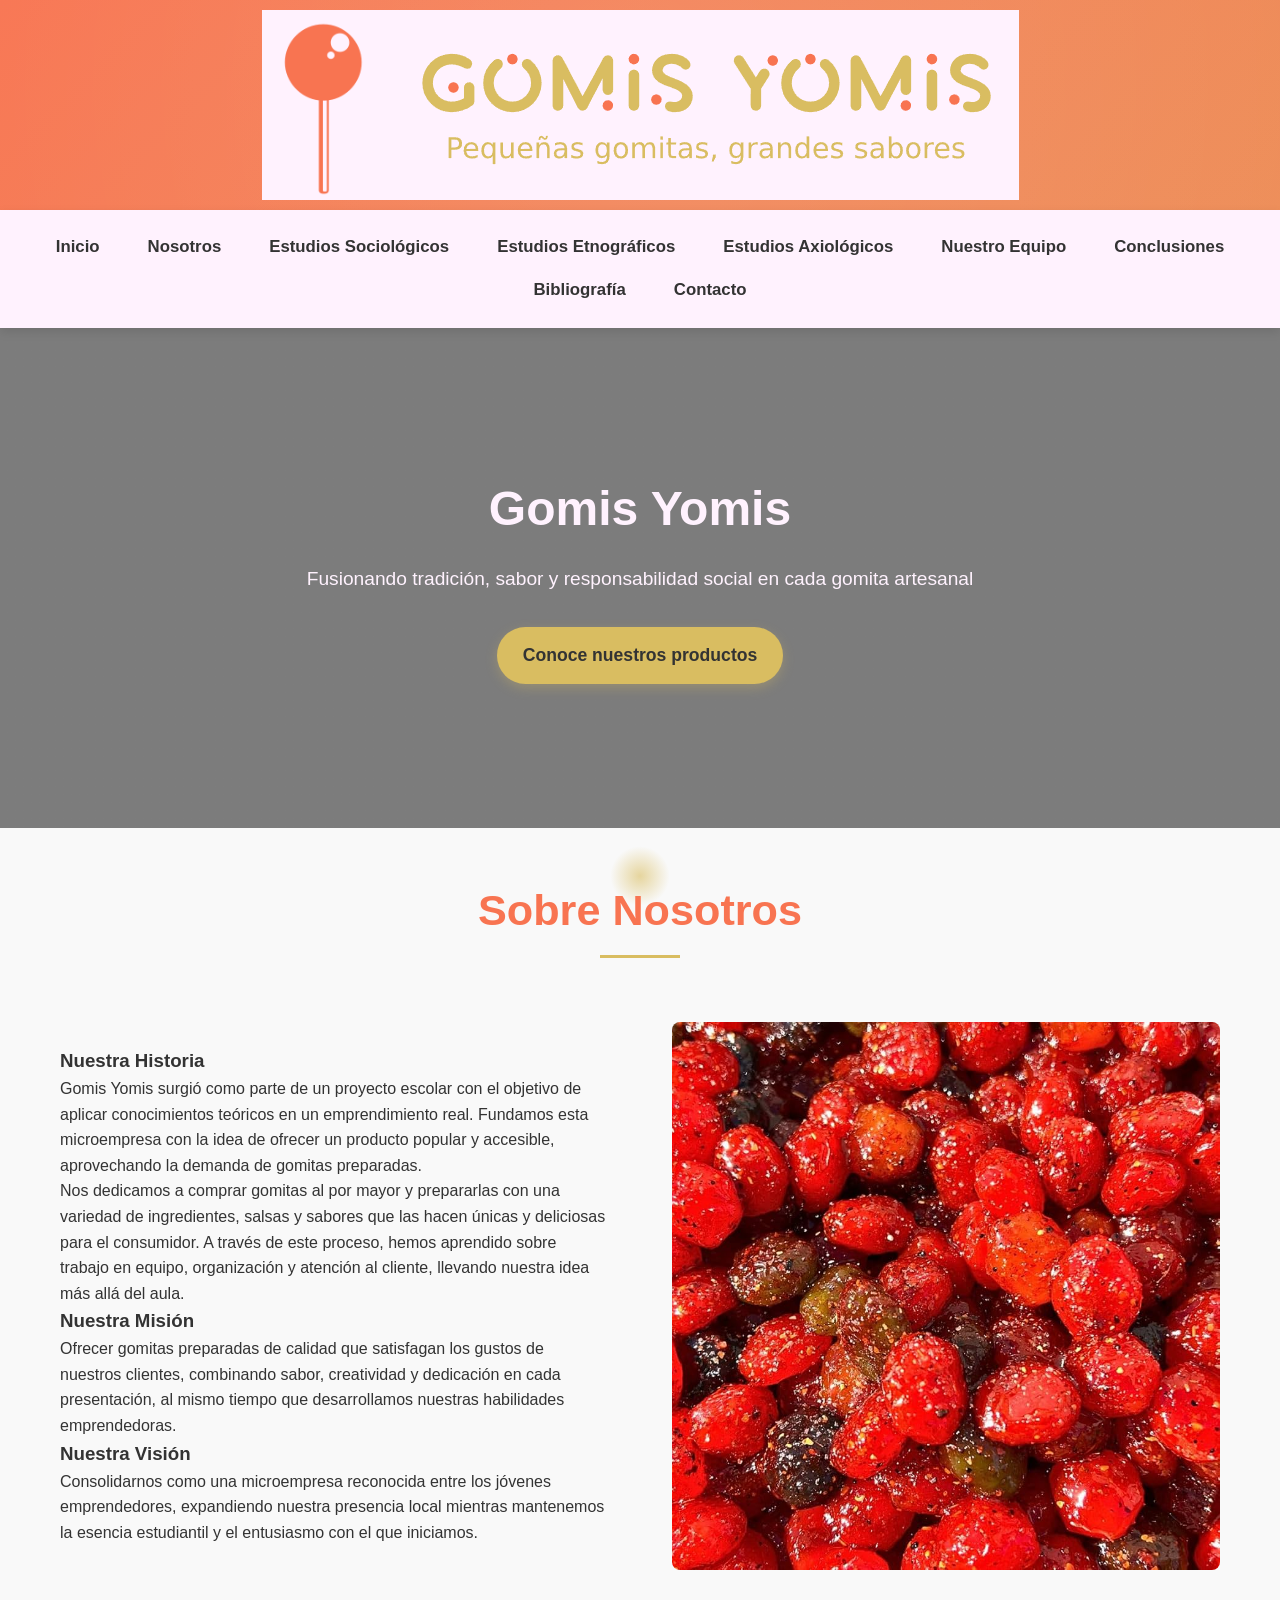
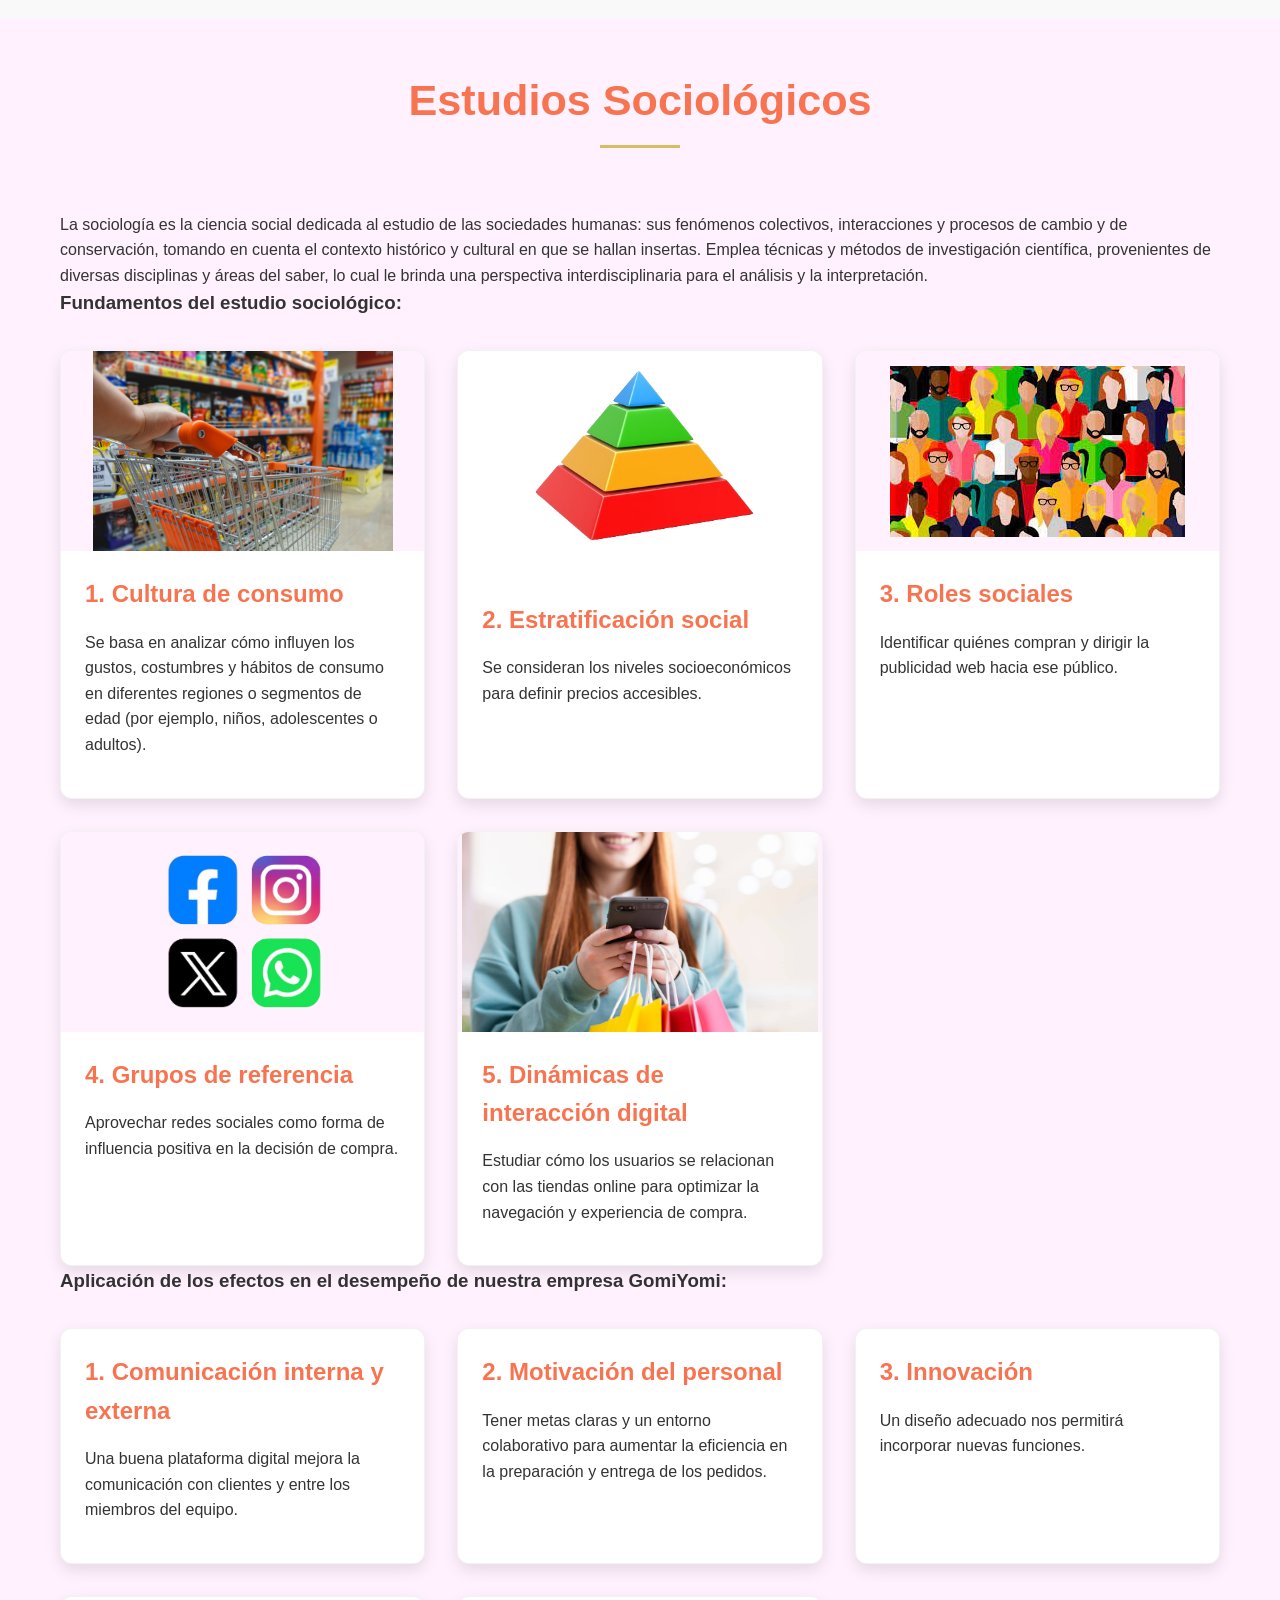
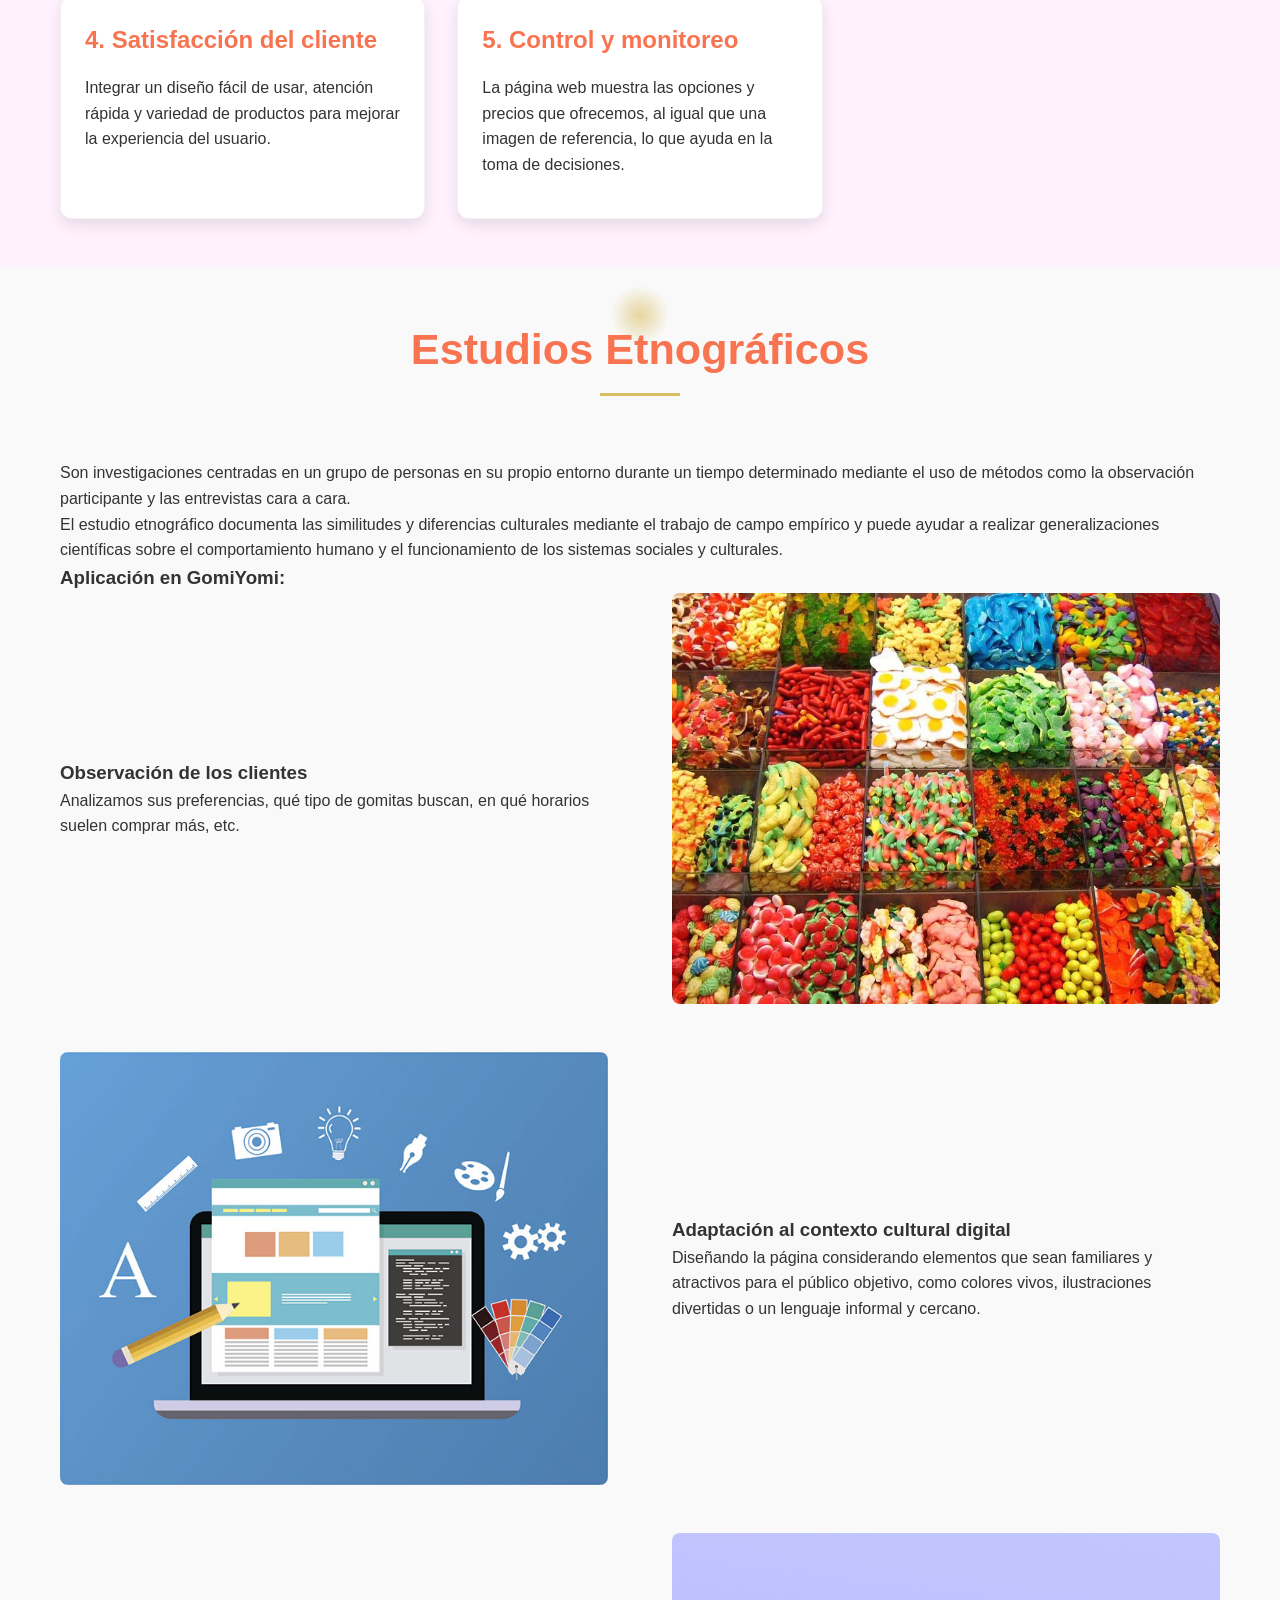
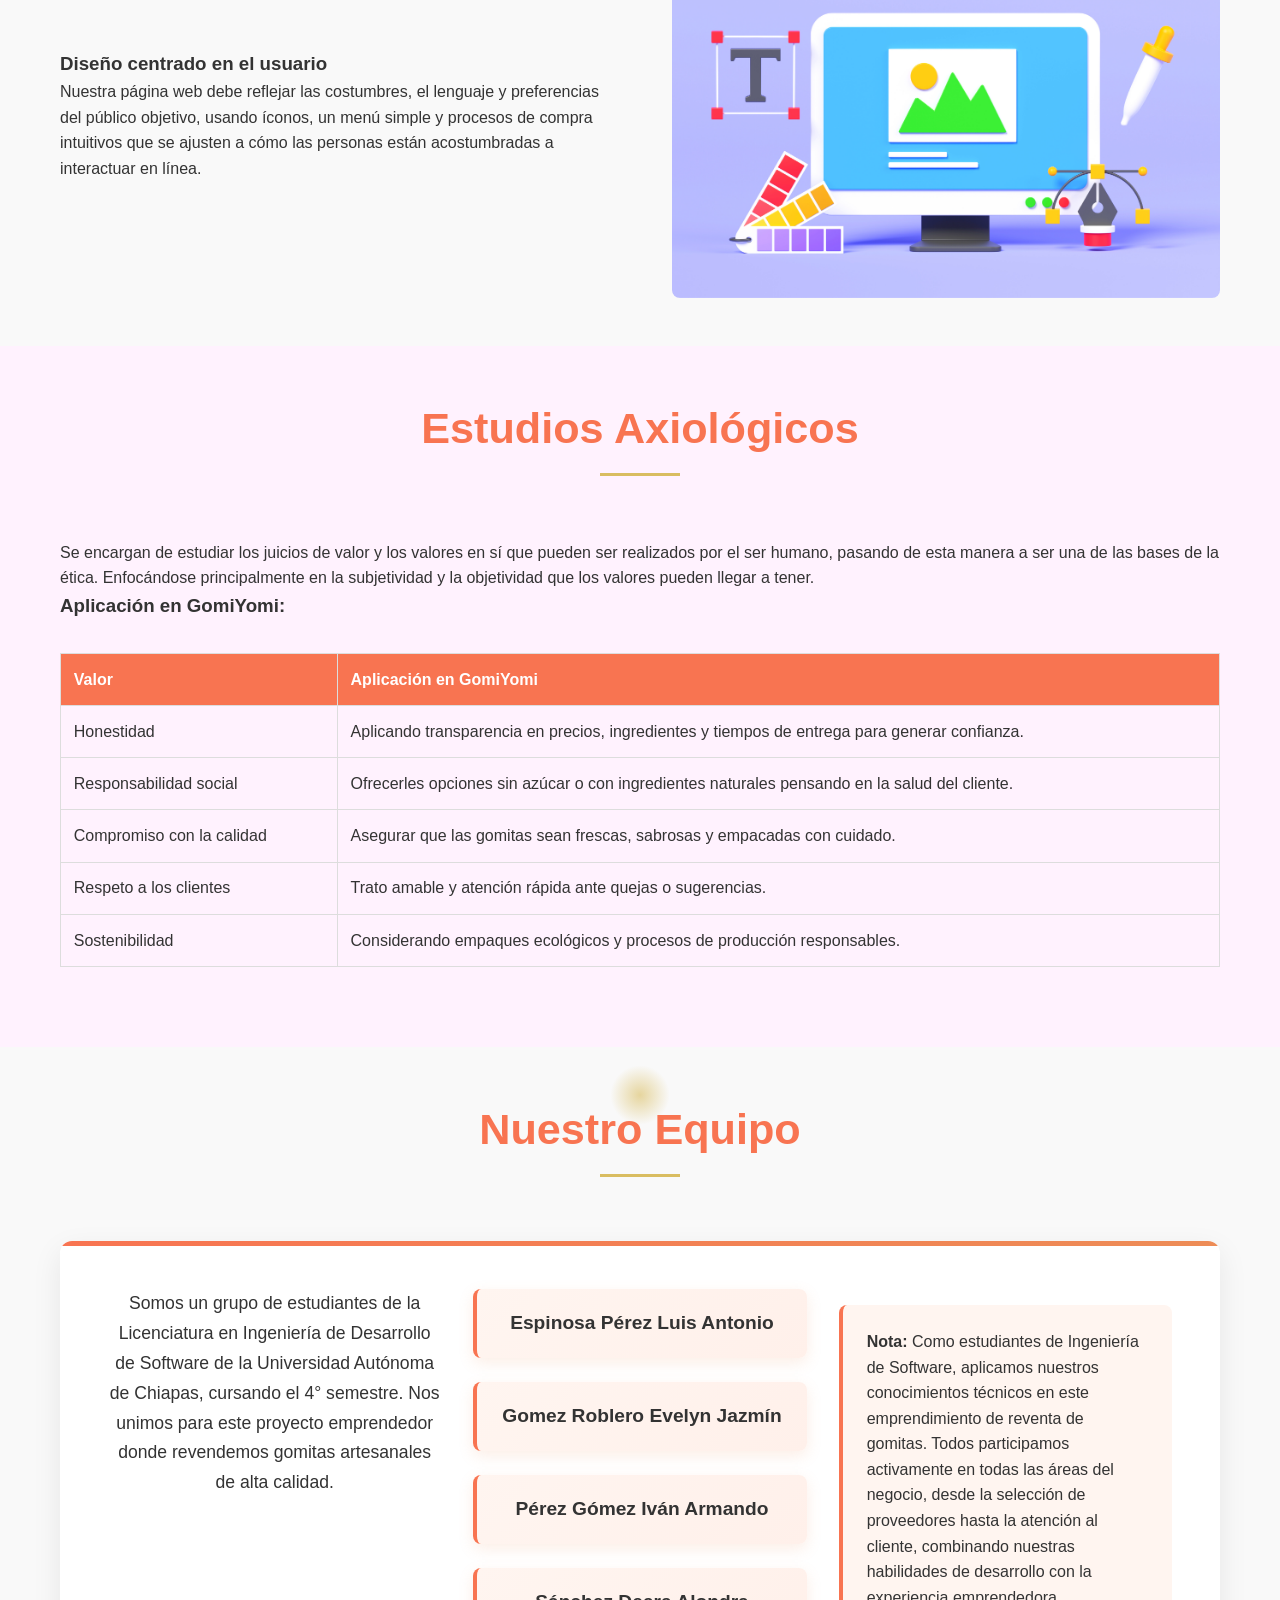
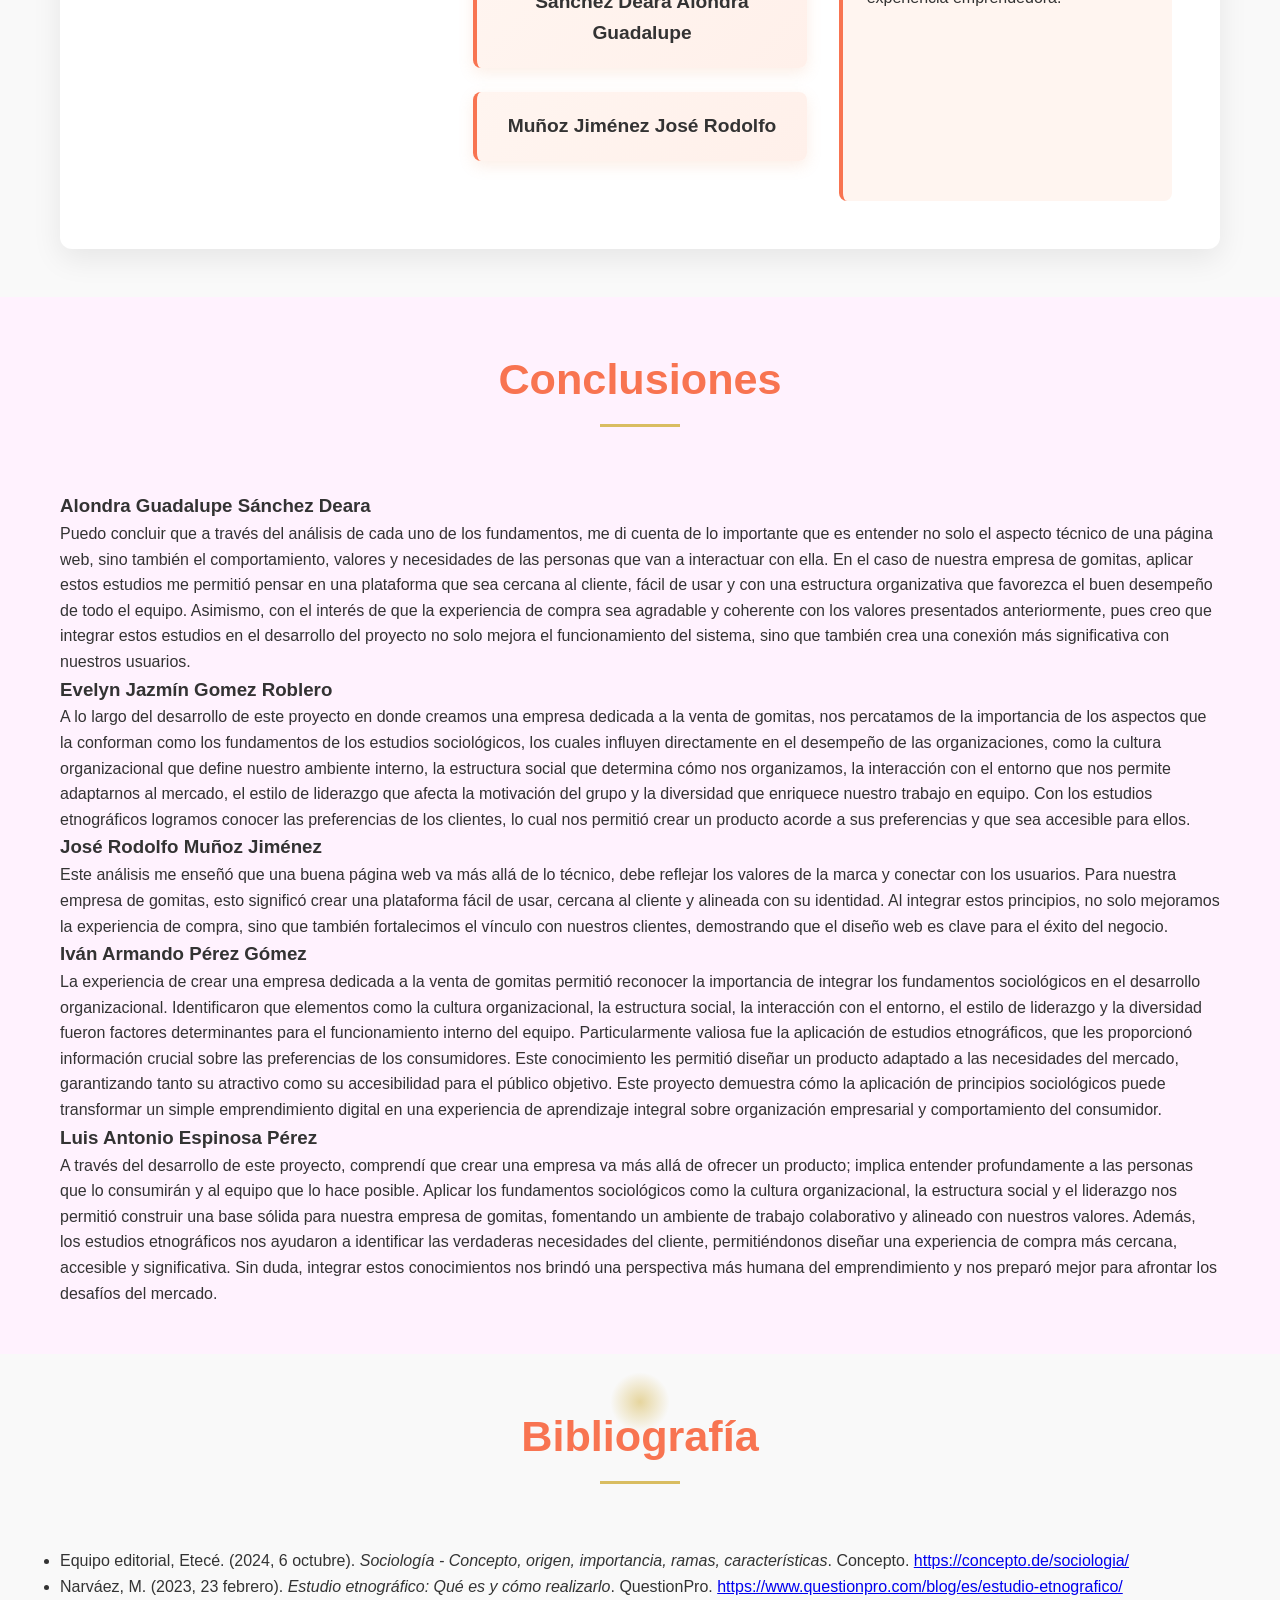
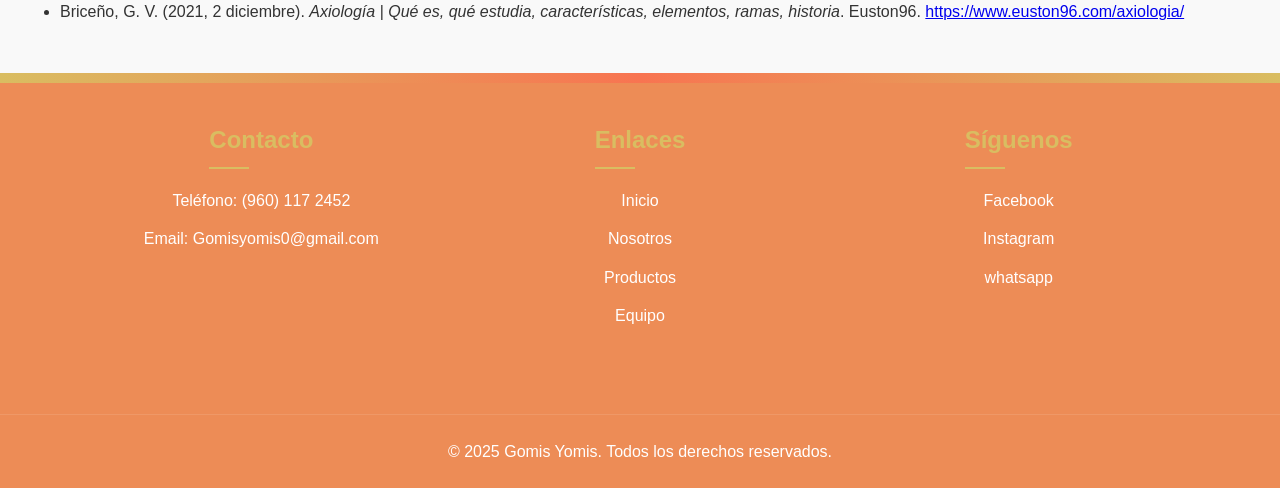
==== commit 1d61108f: "index.html" ====
--- a/index.html
+++ b/index.html
@@ -7,45 +7,70 @@
 <link rel="stylesheet" href="CSSDEGOMITAS.css">
 </head>
 <body>
- 
-<style>
-    /* Estilos para el header */
-    header {
-        background-color: #fff;
-        padding: 15px 0;
-        box-shadow: 0 2px 10px rgba(0, 0, 0, 0.1);
-    }
-
-    .container {
-        width: 100%;
-        max-width: 1200px;
-        margin: 0 auto;
-        padding: 0 20px;
-    }
-
-    .header-logo {
-        display: flex;
-        justify-content: center;
-        align-items: center;
-    }
-
-    /* Estilo simple para centrar el logo */
-    .logo-image {
-        max-width: 100%;
-        height: auto;
-        display: block;
-        margin: 0 auto;
-    }
-</style>
-
-<header>
-    <div class="container">
-        <div class="header-logo">
-            <img src="logo.png" alt="Logo de Gomis Yomis" class="logo-image">
-        </div>
-    </div>
-</header>
-
+    <head>
+        <meta charset="UTF-8">
+        <meta name="viewport" content="width=device-width, initial-scale=1.0">
+        <title>Logo Responsivo Gomis Yomis</title>
+        <style>
+            body {
+                font-family: Arial, sans-serif;
+                background-color: #f9f9f9;
+                margin: 0;
+                padding: 0;
+            }
+            
+            header {
+                background-color: white;
+                box-shadow: 0 2px 10px rgba(0, 0, 0, 0.1);
+                padding: 10px 0;
+                width: 100%;
+            }
+            
+            .container {
+                max-width: 1200px;
+                margin: 0 auto;
+                padding: 0 20px;
+            }
+            
+            .header-logo {
+                display: flex;
+                justify-content: center;
+                align-items: center;
+            }
+            
+            .logo-image {
+                max-width: 100%; /* Garantiza que la imagen nunca supere el ancho del contenedor */
+                height: auto; /* Mantiene la proporción de aspecto */
+                display: block; /* Elimina espacios extras debajo de la imagen */
+            }
+            
+            /* Media queries para diferentes tamaños de pantalla */
+            @media (max-width: 768px) {
+                .logo-image {
+                    max-width: 80%; /* Hace el logo un poco más pequeño en tablets */
+                }
+            }
+            
+            @media (max-width: 480px) {
+                .logo-image {
+                    max-width: 90%; /* Ajusta el tamaño para móviles */
+                }
+                
+                .container {
+                    padding: 0 10px; /* Reduce el padding en móviles */
+                }
+            }
+        </style>
+    </head>
+    <body>
+        <header>
+            <div class="container">
+                <div class="header-logo">
+                    <img src="logo.png" alt="Logo de Gomis Yomis" class="logo-image">
+                    <!-- Nota: Reemplaza "/api/placeholder/400/150" con la ruta real a tu imagen "logo.png" -->
+                </div>
+            </div>
+        </header>
 
 <nav>
     <ul>
